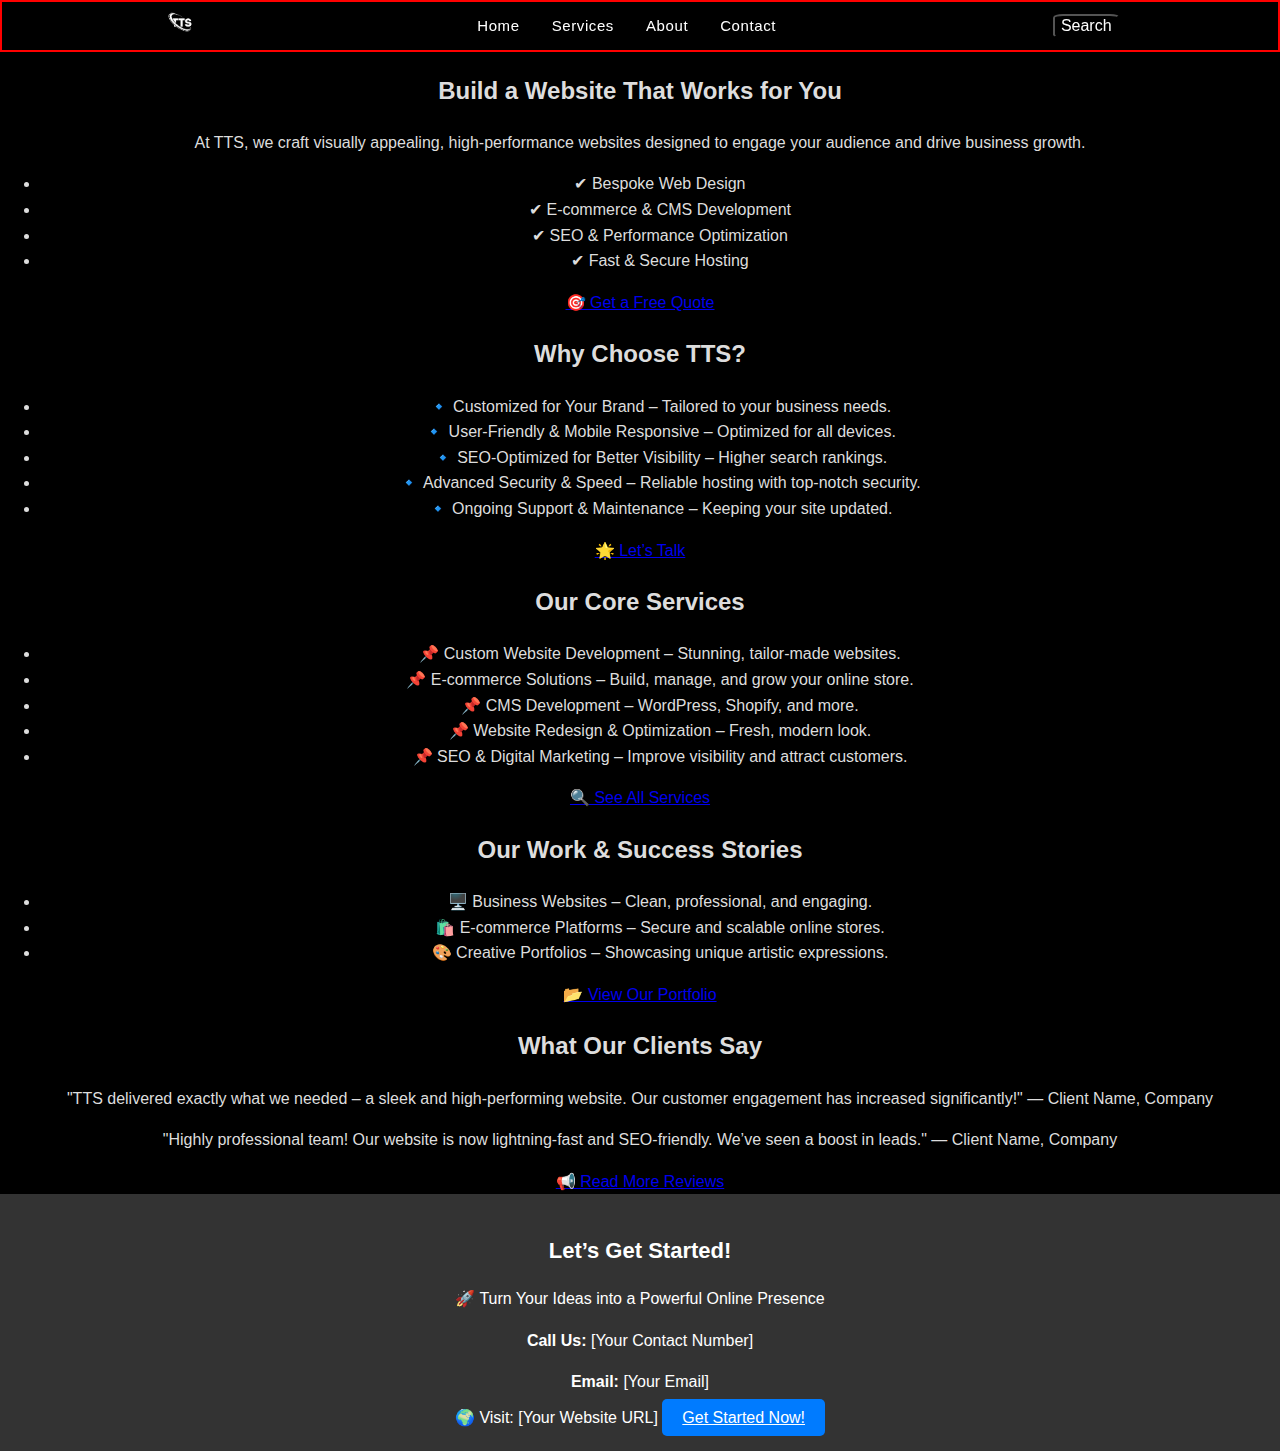
==== index.html @ b592b955 "home Work" ====
<!DOCTYPE html>
<html lang="en">
<head>
    <meta charset="UTF-8">
    <meta name="viewport" content="width=device-width, initial-scale=1.0">
    <meta name="description" content="TTS Website Design Services - Custom, Scalable, and Performance-Driven Web Solutions">
    <!-- For Apple devices -->
    <link rel="apple-touch-icon" sizes="180x180" href="TTS logo.png">

    <!-- For Android devices -->
    <link rel="icon" type="image/png" sizes="192x192" href="TTS logo.png">
    <link rel="icon" type="image/png" sizes="512x512" href="TTS logo.png">

    <!-- For Windows Metro Tiles -->
    <meta name="msapplication-TileImage" content="TTS logo.png">
    <meta name="msapplication-TileColor" content="TTS logo.png">
    <title>TTS Website Design Services</title>
    <link rel="stylesheet" href="styles.css">
</head>

<body>
    <!-- Header Section -->
    <header class="header">
        <nav id="navbar">
            <a href="#index.html">
                <img src="TTS logo.png" alt="TTS logo" height="40" >
            </a>
            <span class="hamburger">&#9776;</span>
            <ul class="nav-links">
                <li><a href="#index.html" src="link of the page">Home</a></li>
                <li><a href="#index.html" src="link of the page">Services</a></li>
                <li><a href="#index.html" src="link of the page">About</a></li>
                <li><a href="#index.html" src="link of the page">Contact</a></li>
            </ul>

            <div class="icons">
                <button class="icon-button">Search</button>
            </div>            
        </nav>
    </header>





    <!-- Hero Section -->
    <section class="hero">
        <h2>Build a Website That Works for You</h2>
        <p>At TTS, we craft visually appealing, high-performance websites designed to engage your audience and drive business growth.</p>
        <ul>
            <li>✔ Bespoke Web Design</li>
            <li>✔ E-commerce & CMS Development</li>
            <li>✔ SEO & Performance Optimization</li>
            <li>✔ Fast & Secure Hosting</li>
        </ul>
        <a href="#quote" class="cta-button">🎯 Get a Free Quote</a>
    </section>

    <!-- Why Choose TTS Section -->
    <section class="why-choose">
        <h2>Why Choose TTS?</h2>
        <ul>
            <li>🔹 Customized for Your Brand – Tailored to your business needs.</li>
            <li>🔹 User-Friendly & Mobile Responsive – Optimized for all devices.</li>
            <li>🔹 SEO-Optimized for Better Visibility – Higher search rankings.</li>
            <li>🔹 Advanced Security & Speed – Reliable hosting with top-notch security.</li>
            <li>🔹 Ongoing Support & Maintenance – Keeping your site updated.</li>
        </ul>
        <a href="#contact" class="cta-button">🌟 Let’s Talk</a>
    </section>

    <!-- Core Services Section -->
    <section class="services">
        <h2>Our Core Services</h2>
        <ul>
            <li>📌 Custom Website Development – Stunning, tailor-made websites.</li>
            <li>📌 E-commerce Solutions – Build, manage, and grow your online store.</li>
            <li>📌 CMS Development – WordPress, Shopify, and more.</li>
            <li>📌 Website Redesign & Optimization – Fresh, modern look.</li>
            <li>📌 SEO & Digital Marketing – Improve visibility and attract customers.</li>
        </ul>
        <a href="#portfolio" class="cta-button">🔍 See All Services</a>
    </section>

    <!-- Portfolio Section -->
    <section class="portfolio" id="portfolio">
        <h2>Our Work & Success Stories</h2>
        <ul>
            <li>🖥️ Business Websites – Clean, professional, and engaging.</li>
            <li>🛍️ E-commerce Platforms – Secure and scalable online stores.</li>
            <li>🎨 Creative Portfolios – Showcasing unique artistic expressions.</li>
        </ul>
        <a href="#portfolio" class="cta-button">📂 View Our Portfolio</a>
    </section>

    <!-- Testimonials Section -->
    <section class="testimonials">
        <h2>What Our Clients Say</h2>
        <blockquote>"TTS delivered exactly what we needed – a sleek and high-performing website. Our customer engagement has increased significantly!" — Client Name, Company</blockquote>
        <blockquote>"Highly professional team! Our website is now lightning-fast and SEO-friendly. We’ve seen a boost in leads." — Client Name, Company</blockquote>
        <a href="#reviews" class="cta-button">📢 Read More Reviews</a>
    </section>

    <!-- Contact Section -->
    <footer id="contact">
        <h2>Let’s Get Started!</h2>

        <div class="inside-footer">
            🚀 Turn Your Ideas into a Powerful Online Presence
            <p><strong>Call Us:</strong> [Your Contact Number]</p>
            <p><strong>Email:</strong> [Your Email]</p>
            🌍 Visit: [Your Website URL]
            <a href="#" class="cta-button">Get Started Now!</a>
        </div>
    </footer>

    <!-- Link JavaScript -->
    <script src="scripts.js"></script>
</body>
</html>
---- styles.css ----
/* Global Styles */
body {
    font-family: Arial, sans-serif;
    margin: 0;
    padding: 0;
    text-align: center;
    background-color: #000;
    color: #ddd;
    line-height: 1.6;
    
}

/* button css for all  */

button{
    border-radius: 15%;
    font-size: medium;
    color: white;
    background-color: black;
    cursor: pointer;
    transition: all 0.3s ease;
}

button:hover{
    background-color: white;
    color: red;
    box-shadow: 2px ;
}

.header{
    width: 100%;
    position: sticky;
    top: 0; left: 0; 
    z-index: 1000;
    background-color: rgba(0, 0, 0, 0.5);
    transition: all 0.3s ease;
}

.header.scrolled {
    background-color: rgba(0, 0, 0, 0.073);
    box-shadow: 0 2px 10px rgba(0, 0, 0, 0.3);
  }

#navbar{
    border: 2px solid red;
    display: flex;
    justify-content: space-around;
    align-items: center;
    padding: 0 20px; 
}
.navbar a img {
    height: 30px; /* Adjusted logo size for smaller screens */
  }

.nav-links{
    list-style: none;
    display: flex;
    gap:2em;
    margin: 0;
    padding: 0;

}

.nav-links li a{
    text-decoration: none;
    color: white;
    text-transform: capitalize;
    font-size: 15px; /* Reduced font size for smaller screens */
    font-weight: 400;
    letter-spacing: 0.6px;
    transition: red 0.3s ease;
}

.nav-links li a:hover {
    color: aqua;
  }


  /* .icons {
    display: flex;
    gap: 10px; 
    align-items: center;
  }
   */

   .hamburger {
    display: none;
    cursor: pointer;
    font-size: 24px;
    color: white;
  }
  
  /* Media Queries for Responsiveness */
  @media (max-width: 768px) {
    .hamburger {
        display: block; /* Show hamburger icon on small screens */
    }
  
    .navbar {
        flex-direction: column;
        align-items: flex-start;
    }
  
    .nav-links {
        flex-direction: column;
        width: 100%;
        margin-top: 10px;
        display: none; /* Initially hide the menu */
    }
  
    .nav-links li {
        text-align: left;
        width: 100%;
    }
  
    .nav-links li a {
        display: block;
        padding: 10px;
        border-bottom: 1px solid rgba(255, 255, 255, 0.1);
    }
  
    /* .icons {
        margin-top: 10px;
    } */
  }
  

 


















/* Contact Section */
footer {
    background-color: #333;
    color: white;
    padding: 20px;
    text-align: center;
}

footer h2 {
    font-size: 22px;
}

footer p {
    margin-bottom: 10px;
}

footer .cta-button {
    background-color: #007bff;
    color: white;
    padding: 10px 20px;
    border-radius: 5px;
    transition: background-color 0.3s ease;
}

footer .cta-button:hover {
    background-color: #0056b3;
}


/* Responsive Design */
@media (max-width: 768px) {
    .header, .hero, .why-choose, .services, .portfolio, .testimonials, footer {
        padding: 10px;
    }
    
    .header h1, .hero h2, .why-choose h2, .services h2, .portfolio h2, .testimonials h2, footer h2 {
        font-size: 18px;
    }
    
    .header ul li, .hero ul li, .why-choose ul li, .services ul li, .portfolio ul li {
        font-size: 14px;
    }
}
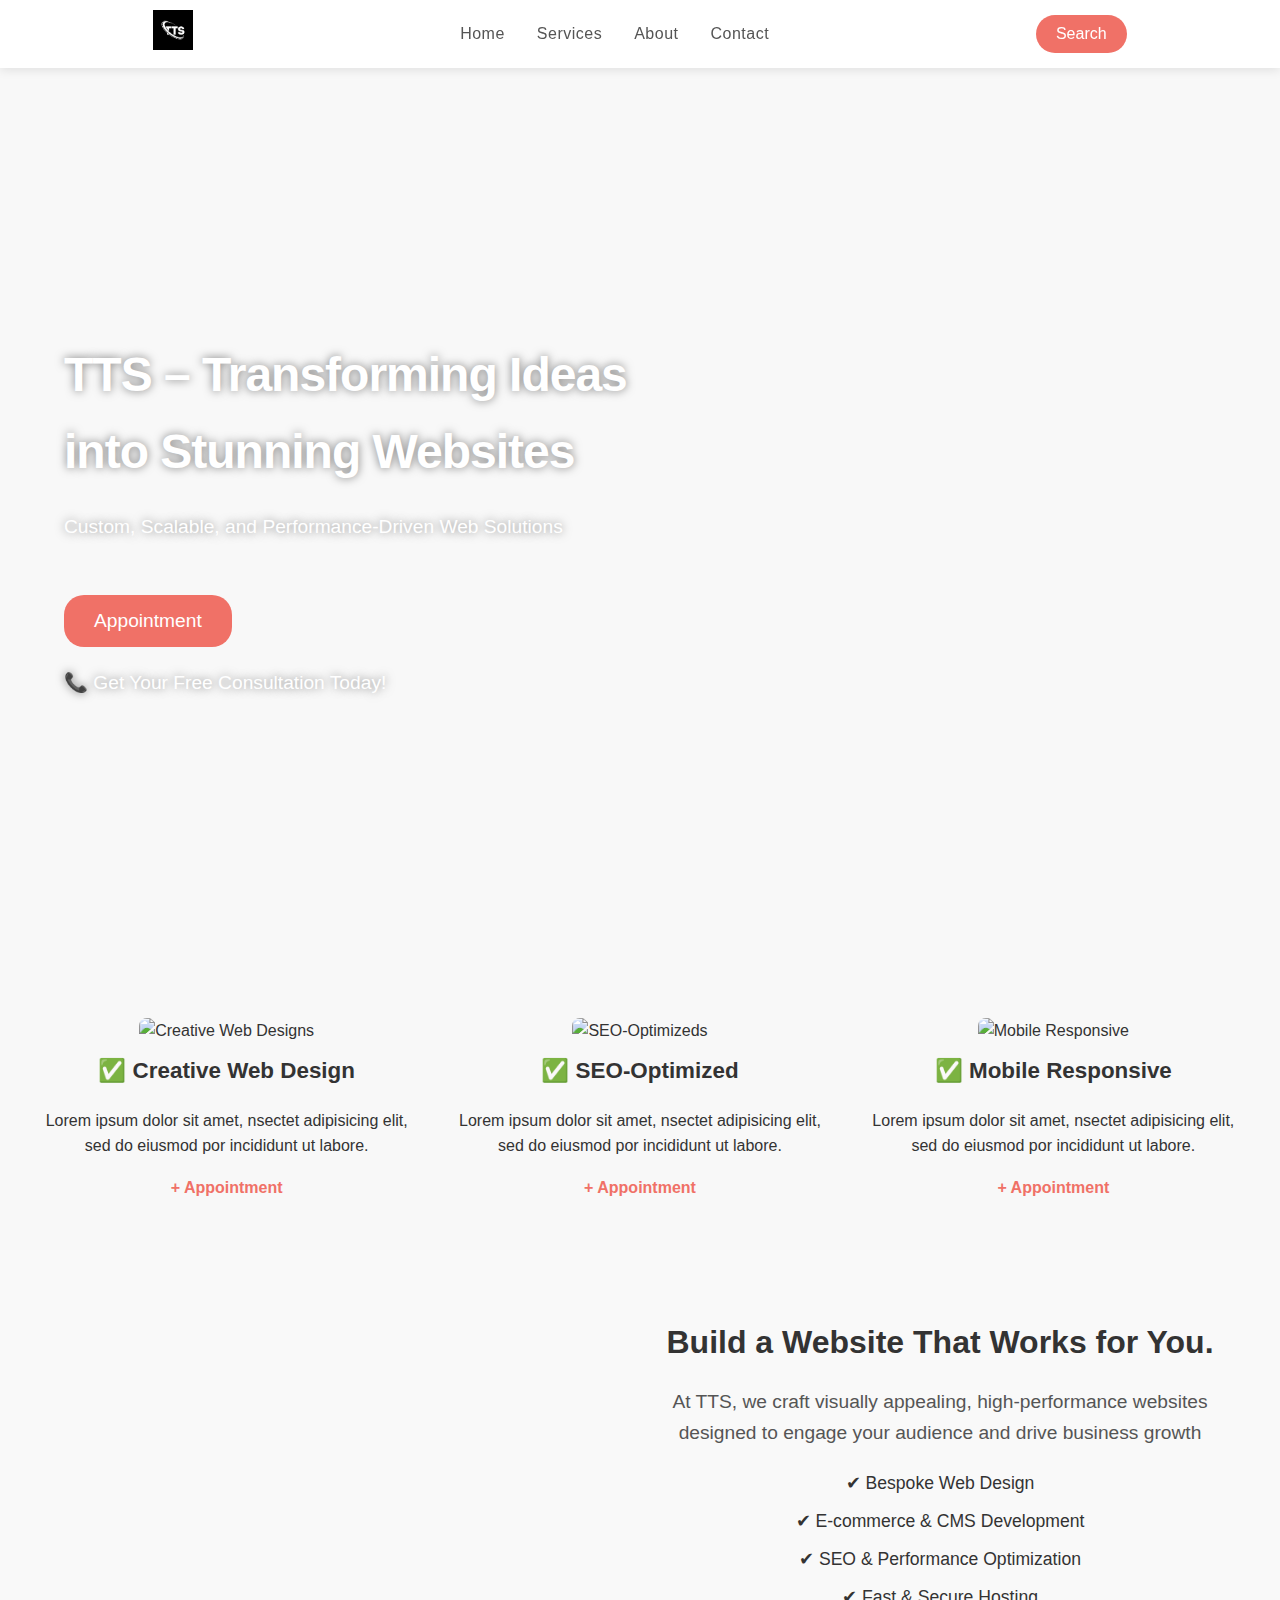
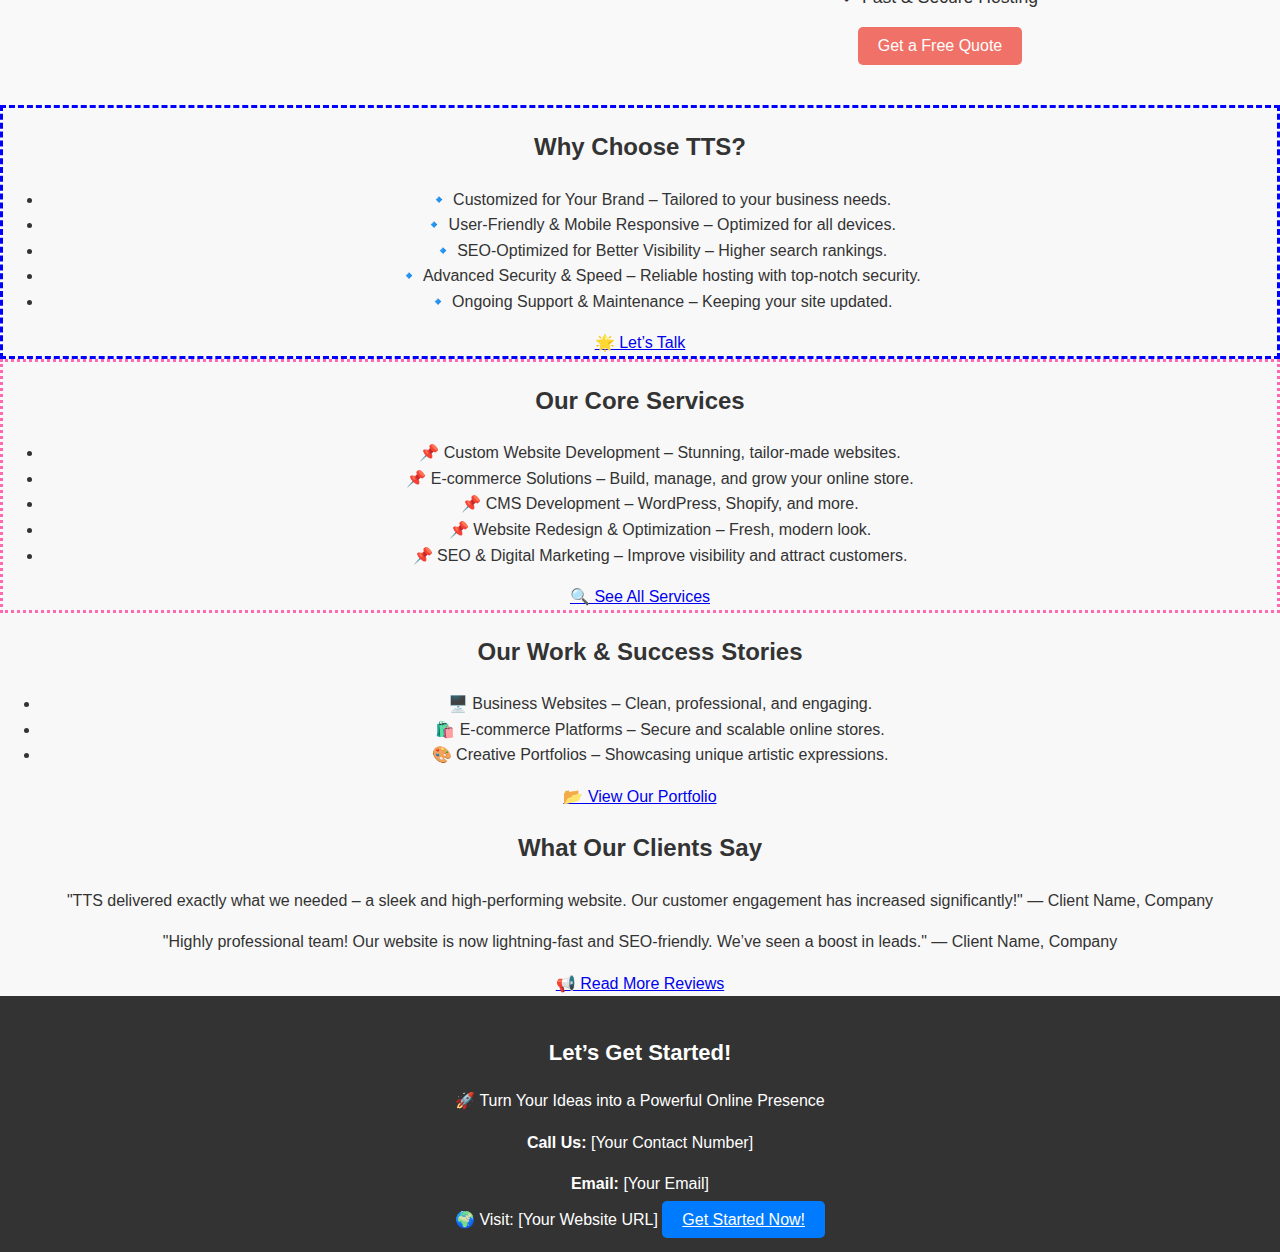
==== commit ab91f11a: "30% done" ====
--- a/index.html
+++ b/index.html
@@ -40,21 +40,72 @@
     </header>
 
 
+    <div id="home">
 
+        <div class="home-class">
+
+            <div class="left-home">
+
+                <h1>TTS – Transforming Ideas into Stunning Websites</h1>
+                
+                <p>Custom, Scalable, and Performance-Driven Web Solutions</p>
+
+                <button type="button">Appointment</button>
+                <br>
+                <p>📞 Get Your Free Consultation Today!</p>
+
+            </div>
+        </div>
+    </div>
 
 
     <!-- Hero Section -->
+
+    <section class="post-home">
+        <div class="post-home-block">
+            <img src="https://media.istockphoto.com/id/1305999733/photo/web-design-desktop.jpg?s=1024x1024&w=is&k=20&c=KTPA-Mnyww2JxGK3E-R0NI3jh8_tSlyELUcUFSdEim4=" alt="Creative Web Designs">
+            <h2>✅ Creative Web Design</h2>
+            <p>Lorem ipsum dolor sit amet, nsectet adipisicing elit, sed do eiusmod por incididunt ut labore.</p>
+            <a href="#">+ Appointment</a>
+        </div>
+
+        <div class="post-home-block">
+            <img src="https://media.istockphoto.com/id/186599724/photo/hand-writing-a-seo-schema.jpg?s=1024x1024&w=is&k=20&c=4j10I2wYL0LVC5TTFB5rCuLDDx1hf4HEOSr1g5BOLkc=" alt="SEO-Optimizeds">
+            <h2>✅ SEO-Optimized</h2>
+            <p>Lorem ipsum dolor sit amet, nsectet adipisicing elit, sed do eiusmod por incididunt ut labore.</p>
+            <a href="#">+ Appointment</a>
+        </div>
+
+        <div class="post-home-block">
+            <img src="https://images.unsplash.com/photo-1691073112675-9685bc6779bf?q=80&w=2070&auto=format&fit=crop&ixlib=rb-4.0.3&ixid=M3wxMjA3fDB8MHxwaG90by1wYWdlfHx8fGVufDB8fHx8fA%3D%3D" alt="Mobile Responsive">
+            <h2>✅ Mobile Responsive</h2>
+            <p>Lorem ipsum dolor sit amet, nsectet adipisicing elit, sed do eiusmod por incididunt ut labore.</p>
+            <a href="#">+ Appointment</a>
+        </div>
+    </section>
+
     <section class="hero">
-        <h2>Build a Website That Works for You</h2>
-        <p>At TTS, we craft visually appealing, high-performance websites designed to engage your audience and drive business growth.</p>
-        <ul>
-            <li>✔ Bespoke Web Design</li>
-            <li>✔ E-commerce & CMS Development</li>
-            <li>✔ SEO & Performance Optimization</li>
-            <li>✔ Fast & Secure Hosting</li>
-        </ul>
-        <a href="#quote" class="cta-button">🎯 Get a Free Quote</a>
+        <div class="hero-image">
+            <!-- Video with autoplay, loop, and muted attributes -->
+            <video autoplay loop muted playsinline>
+                <source src="https://media.istockphoto.com/id/1412244091/video/close-up-hand-sketching-ux-ui-design-mobile-design-on-digital-touch-screen-laptop.mp4?s=mp4-640x640-is&k=20&c=z94ttJzzd6BFfMjq00PoWtRbXHn9rWgvJQmmS9b_KgQ=" type="video/mp4">
+                Your browser does not support the video tag.
+            </video>
+        </div>
+        <div class="hero-text">
+            <h2>Build a Website That Works for You.</h2>
+            <p>At TTS, we craft visually appealing, high-performance websites designed to engage your audience and drive business growth</p>
+            <ul>
+                <li>✔ Bespoke Web Design</li>
+                <li>✔ E-commerce & CMS Development</li>
+                <li>✔ SEO & Performance Optimization</li>
+                <li>✔ Fast & Secure Hosting</li>
+            </ul>
+            <button class="our-hero-us"> Get a Free Quote</button>
+        </div>
     </section>
+
+
 
     <!-- Why Choose TTS Section -->
     <section class="why-choose">
--- a/styles.css
+++ b/styles.css
@@ -1,133 +1,326 @@
 /* Global Styles */
+/* General Styles */
 body {
-    font-family: Arial, sans-serif;
+    font-family: 'Arial', sans-serif; /* Use a more readable font */
     margin: 0;
     padding: 0;
     text-align: center;
-    background-color: #000;
-    color: #ddd;
+    background-color: #f8f8f8; /* Very light gray for a softer background */
+    color: #333; /* Dark gray for good readability */
     line-height: 1.6;
-    
-}
-
-/* button css for all  */
-
-button{
-    border-radius: 15%;
-    font-size: medium;
-    color: white;
-    background-color: black;
+}
+
+/* Button CSS for all */
+button {
+    border-radius: 20px; /* More rounded buttons */
+    font-size: 1em; /* Slightly larger button text */
+    color: #fff; /* White text for contrast */
+    background-color: #f07167; /* Orange-red color from the reference image */
+    border: none; /* Remove default borders */
+    padding: 10px 20px; /* Adjust padding for better appearance */
     cursor: pointer;
-    transition: all 0.3s ease;
-}
-
-button:hover{
-    background-color: white;
-    color: red;
-    box-shadow: 2px ;
-}
-
-.header{
+    transition: background-color 0.3s ease;
+}
+
+button:hover {
+    background-color: #d45d53; /* Darker shade on hover */
+    color: #fff; /* Keep text white on hover */
+    /* border: 1px solid #d45d53;  Remove the border on hover */
+    box-shadow: 0 2px 5px rgba(0, 0, 0, 0.2); /* Subtle shadow on hover */
+}
+
+/* Header Styles */
+.header {
     width: 100%;
     position: sticky;
-    top: 0; left: 0; 
+    top: 0;
+    left: 0;
     z-index: 1000;
-    background-color: rgba(0, 0, 0, 0.5);
+    background-color: rgba(255, 255, 255, 0.9); /* White with slight transparency */
+    box-shadow: 0 2px 10px rgba(0, 0, 0, 0.1); /* Subtle shadow */
     transition: all 0.3s ease;
+    padding: 10px 0; /* Add some vertical padding */
 }
 
 .header.scrolled {
-    background-color: rgba(0, 0, 0, 0.073);
-    box-shadow: 0 2px 10px rgba(0, 0, 0, 0.3);
-  }
-
-#navbar{
-    border: 2px solid red;
+    background-color: rgba(255, 255, 255, 0.95); /* More opaque when scrolled */
+    box-shadow: 0 2px 10px rgba(0, 0, 0, 0.2);
+}
+
+#navbar {
     display: flex;
     justify-content: space-around;
     align-items: center;
-    padding: 0 20px; 
-}
+    padding: 0 20px;
+}
+
 .navbar a img {
-    height: 30px; /* Adjusted logo size for smaller screens */
-  }
-
-.nav-links{
+    height: 40px; /* Adjusted logo size */
+    border-radius: 50%; /* Make logo round */
+}
+
+.nav-links {
     list-style: none;
     display: flex;
-    gap:2em;
+    gap: 2em;
     margin: 0;
     padding: 0;
-
-}
-
-.nav-links li a{
+}
+
+.nav-links li a {
     text-decoration: none;
-    color: white;
+    color: #555; /* Darker color for nav links */
     text-transform: capitalize;
-    font-size: 15px; /* Reduced font size for smaller screens */
-    font-weight: 400;
-    letter-spacing: 0.6px;
-    transition: red 0.3s ease;
+    font-size: 16px; /* Slightly larger font size */
+    font-weight: 500; /* Semi-bold font weight */
+    letter-spacing: 0.5px;
+    transition: color 0.3s ease;
 }
 
 .nav-links li a:hover {
-    color: aqua;
-  }
-
-
-  /* .icons {
-    display: flex;
-    gap: 10px; 
-    align-items: center;
-  }
-   */
-
-   .hamburger {
+    color: #f07167; /* Orange-red on hover */
+}
+
+.hamburger {
     display: none;
     cursor: pointer;
     font-size: 24px;
-    color: white;
-  }
-  
-  /* Media Queries for Responsiveness */
-  @media (max-width: 768px) {
+    color: #333; /* Dark color for hamburger icon */
+}
+
+/* Home Section Styles */
+#home {
+    height: 100vh;
+    background-image: url('https://images.unsplash.com/photo-1516321318423-f06f85e504b3?q=80&w=2070&auto=format&fit=crop&ixlib=rb-4.0.3&ixid=M3wxMjA3fDB8MHxwaG90by1wYWdlfHx8fGVufDB8fHx8fA%3D%3D');
+    background-size: cover; /* Make sure the background image covers the entire area */
+    background-position: center; /* Center the image */
+    background-repeat: no-repeat;
+    display: flex;
+    align-items: center;
+    color: #fff; /* White text on the background */
+    text-shadow: 0 0 10px rgba(0, 0, 0, 0.5); /* Add a text shadow for better readability */
+}
+
+.left-home {
+    margin-left: 4em;
+    max-width: 600px; /* Limit the width of the content */
+    text-align: left; /* Align text to the left */
+}
+
+.left-home h1 {
+    font-size: 3em; /* Larger font size for the heading */
+    font-weight: 700;
+    letter-spacing: -1px;
+    margin-bottom: 20px; /* Add some spacing below the heading */
+}
+
+.left-home p {
+    font-size: 1.2em;
+    line-height: 1.8;
+    margin-bottom: 30px;
+}
+
+.left-home a {
+    color: #f07167; /* Link color */
+    text-decoration: none;
+    font-weight: bold;
+}
+
+.left-home button {
+    padding: 15px 30px; /* Adjusted button padding */
+    font-size: 1.2em;
+    font-weight: 500;
+    margin-top: 20px; /* Add some spacing above the button */
+}
+
+/* Media Queries for Responsiveness */
+@media (max-width: 768px) {
     .hamburger {
         display: block; /* Show hamburger icon on small screens */
     }
-  
-    .navbar {
+
+    #navbar {
         flex-direction: column;
         align-items: flex-start;
     }
-  
+
     .nav-links {
         flex-direction: column;
         width: 100%;
         margin-top: 10px;
         display: none; /* Initially hide the menu */
     }
-  
+
     .nav-links li {
         text-align: left;
         width: 100%;
     }
-  
+
     .nav-links li a {
         display: block;
         padding: 10px;
-        border-bottom: 1px solid rgba(255, 255, 255, 0.1);
-    }
-  
-    /* .icons {
-        margin-top: 10px;
-    } */
-  }
-  
-
- 
-
-
+        border-bottom: 1px solid rgba(0, 0, 0, 0.1); /* Darker border for smaller screens */
+    }
+    .left-home {
+        margin-left: 2em;
+        text-align: center;
+    }
+
+    .left-home h1 {
+        font-size: 2.5em;
+    }
+
+    .left-home p {
+        font-size: 1em;
+    }
+}
+
+
+
+#hero{
+
+
+}
+
+
+
+.hero {
+    text-align: center;
+    padding: 50px 20px;
+  }
+  
+  .hero img {
+    width: 80%; 
+    max-width: 600px;
+    border-radius: 8px;
+  }
+  
+  .hero h1 {
+    font-size: 2.5em;
+    margin-bottom: 10px;
+  }
+  
+  /* Services Section */
+  .post-home {
+    display: flex;
+    justify-content: space-around;
+    padding: 30px 20px;
+    text-align: center;
+  }
+  
+  .post-home-block {
+    width: 30%; /* Adjust as needed */
+    padding: 20px;
+    border-radius: 8px;
+  }
+  
+  .post-home-block img {
+    width: 80%; 
+    max-width: 600px;
+    border-radius: 8px;
+  }
+  
+  .post-home-block h2 {
+    font-size: 1.4em;
+    margin-top: 10px;
+  }
+  
+  .post-home-block a {
+    color: #f07167;
+    text-decoration: none;
+    font-weight: bold;
+  }
+  
+
+  /* hero Section */
+  .hero {
+    display: flex;
+    align-items: center;
+    justify-content: space-between;
+    padding: 20px;
+    background-color: #f9f9f9;
+}
+
+.hero-image {
+    flex: 1;
+    max-width: 50%;
+}
+
+.hero-image video {
+    width: 100%;
+    height: auto;
+    border-radius: 10px;
+}
+
+.hero-text {
+    flex: 1;
+    padding: 20px;
+    max-width: 50%;
+}
+
+.hero-text h2 {
+    font-size: 2em;
+    margin-bottom: 10px;
+}
+
+.hero-text p {
+    font-size: 1.2em;
+    color: #555;
+    margin-bottom: 20px;
+}
+
+.hero-text ul {
+    list-style: none;
+    padding: 0;
+}
+
+.hero-text ul li {
+    margin-bottom: 10px;
+    font-size: 1.1em;
+}
+
+.our-hero-us {
+    background-color: #f07167;
+    color: white;
+    border: none;
+    padding: 10px 20px;
+    border-radius: 5px;
+    cursor: pointer;
+    font-size: 1em;
+}
+
+.our-hero-us:hover {
+    background-color: #f07167;
+}
+
+/* Responsive Design */
+@media (max-width: 768px) {
+    .hero {
+        flex-direction: column;
+    }
+
+    .hero-image, .hero-text {
+        max-width: 100%;
+    }
+}
+
+
+
+
+
+
+
+
+.why-choose{
+    border: 3px dashed blue;
+    
+}
+
+
+.services{
+    border: 3px dotted hotpink;
+    
+}
 
 
 
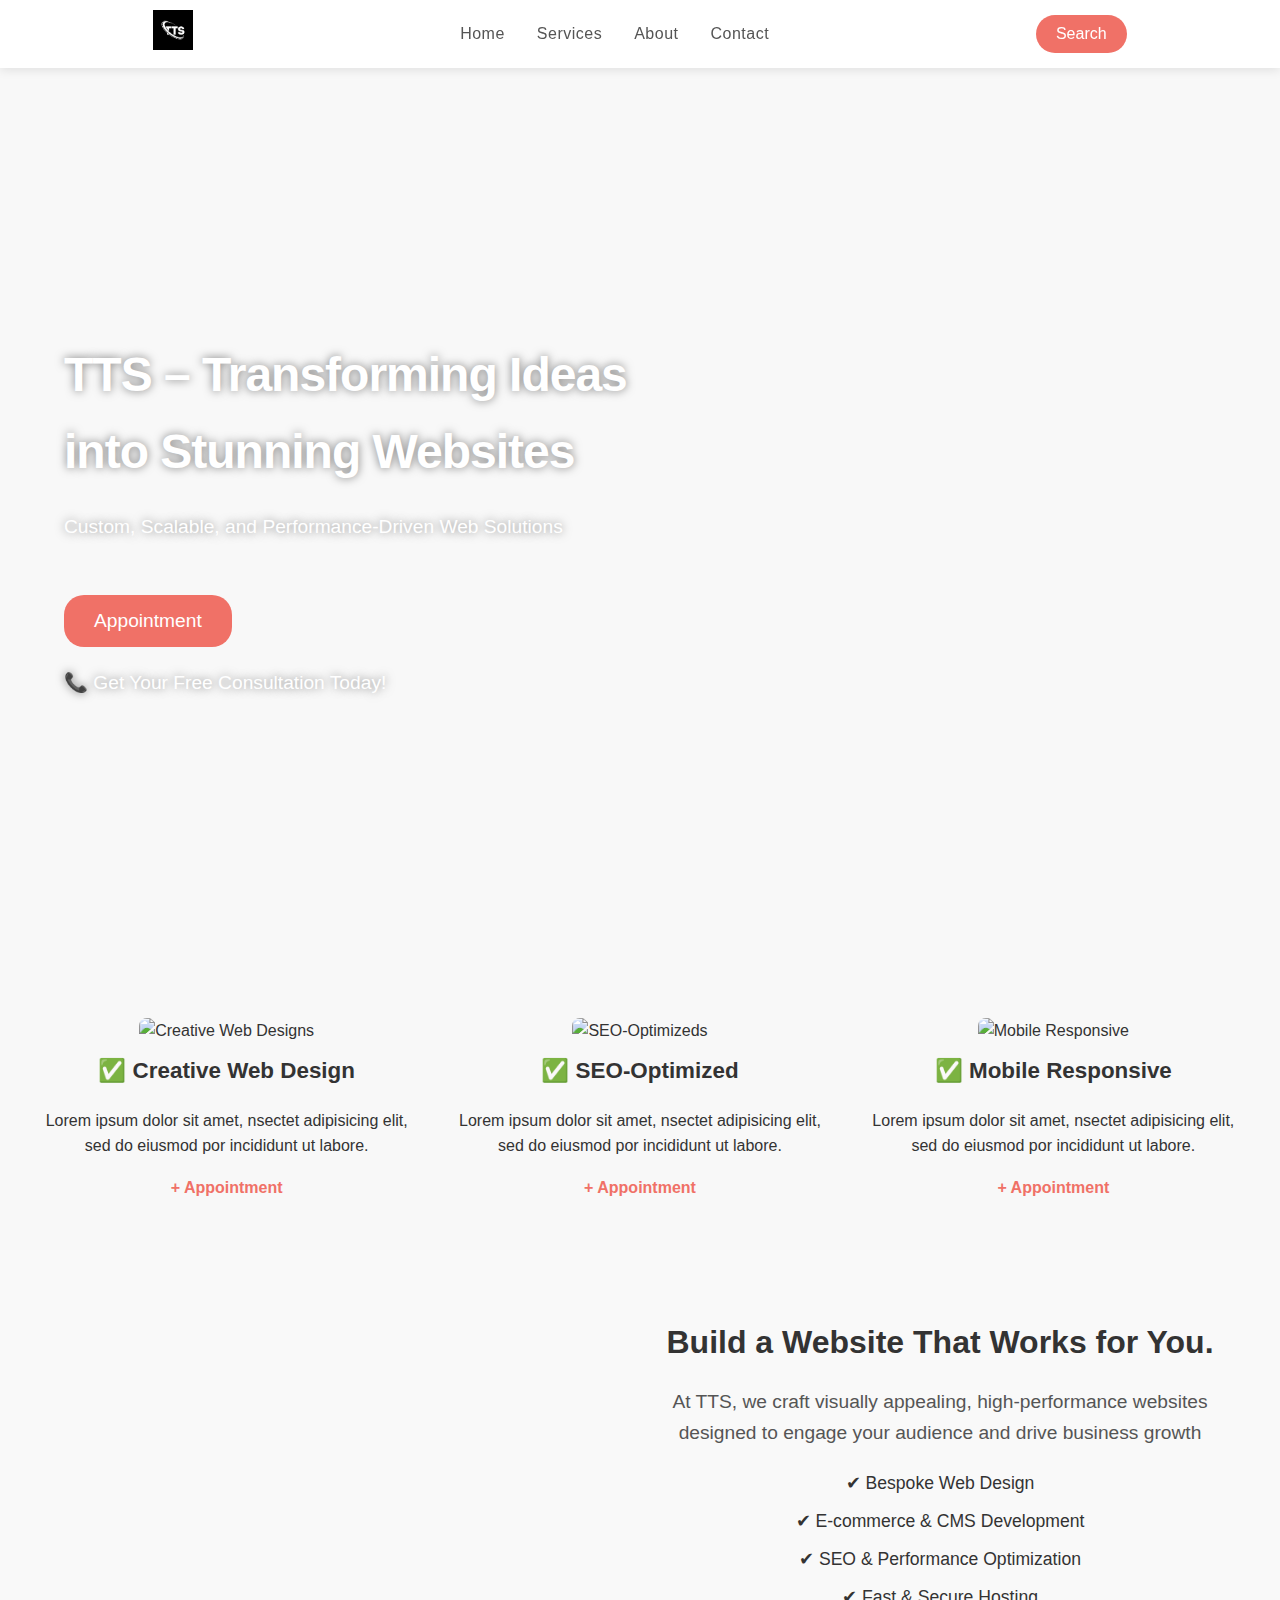
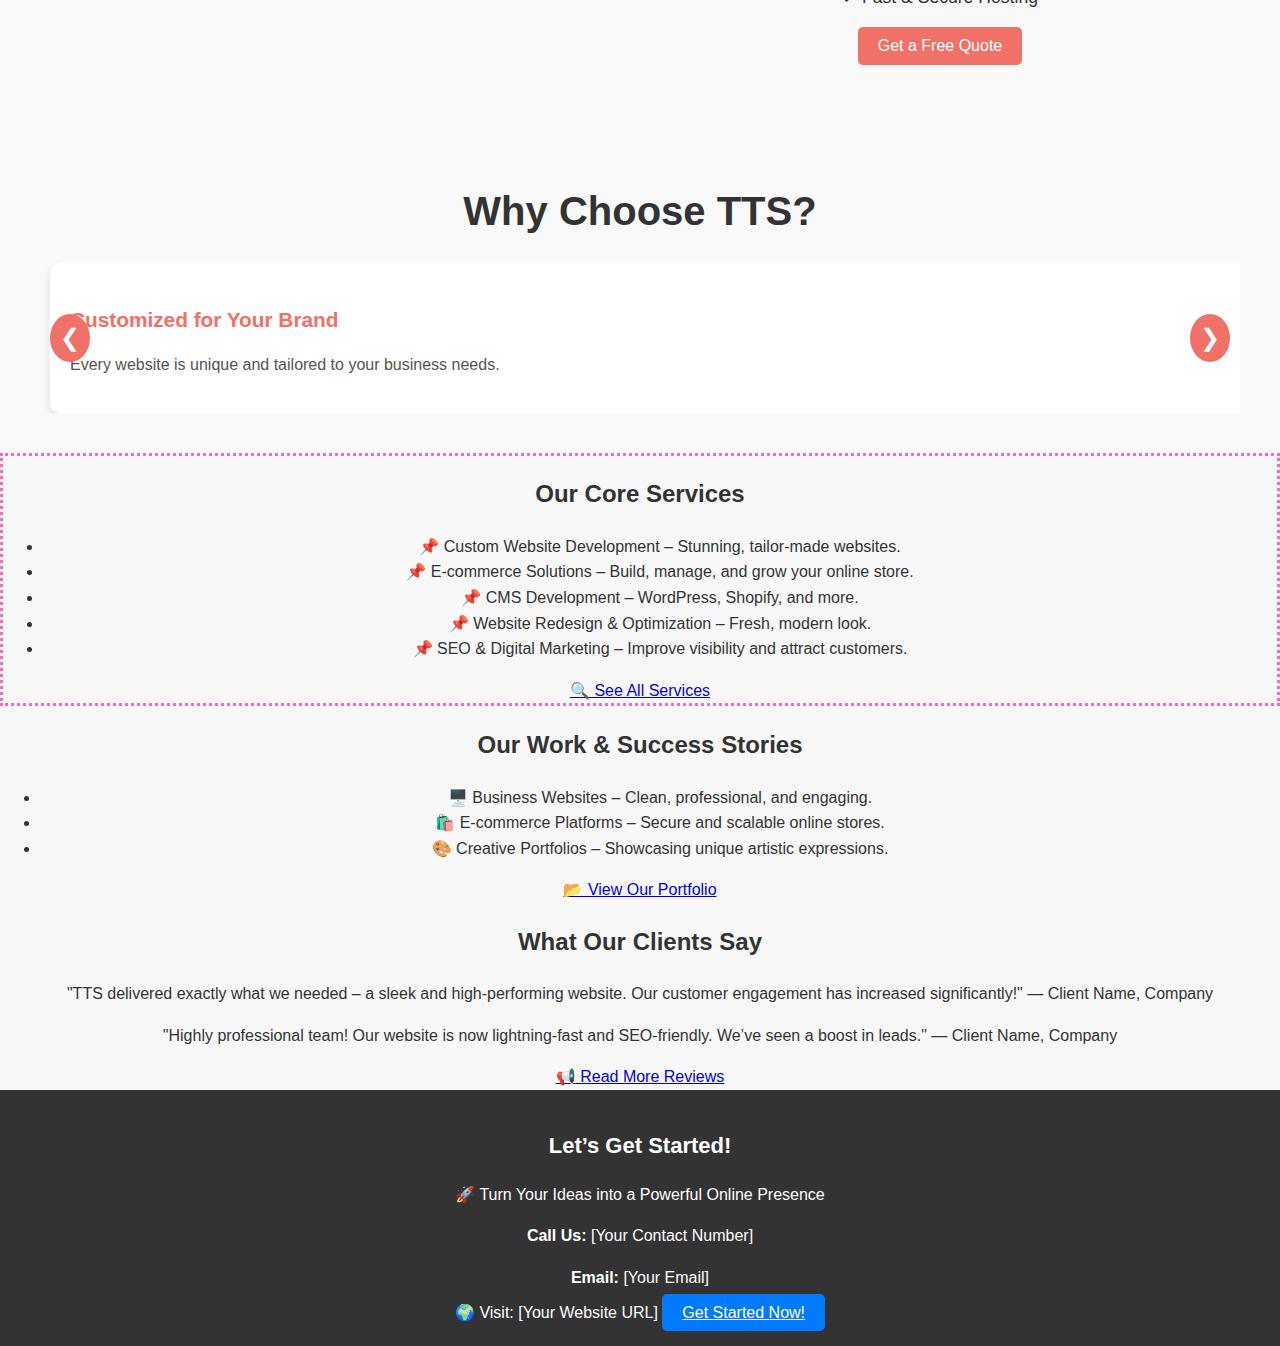
==== commit f1f21512: "one section more done" ====
--- a/index.html
+++ b/index.html
@@ -84,6 +84,8 @@
         </div>
     </section>
 
+
+
     <section class="hero">
         <div class="hero-image">
             <!-- Video with autoplay, loop, and muted attributes -->
@@ -108,17 +110,44 @@
 
 
     <!-- Why Choose TTS Section -->
-    <section class="why-choose">
+    <section class="why-choose-tts">
         <h2>Why Choose TTS?</h2>
-        <ul>
-            <li>🔹 Customized for Your Brand – Tailored to your business needs.</li>
-            <li>🔹 User-Friendly & Mobile Responsive – Optimized for all devices.</li>
-            <li>🔹 SEO-Optimized for Better Visibility – Higher search rankings.</li>
-            <li>🔹 Advanced Security & Speed – Reliable hosting with top-notch security.</li>
-            <li>🔹 Ongoing Support & Maintenance – Keeping your site updated.</li>
-        </ul>
-        <a href="#contact" class="cta-button">🌟 Let’s Talk</a>
-    </section>
+        <div class="carousel-container">
+            <button class="carousel-button prev" aria-label="Previous">&#10094;</button>
+            <div class="features-container">
+                <div class="feature">
+                    <span class="icon"></span>
+                    <h3>Customized for Your Brand</h3>
+                    <p>Every website is unique and tailored to your business needs.</p>
+                </div>
+                <div class="feature">
+                    <span class="icon"></span>
+                    <h3>User-Friendly & Mobile Responsive</h3>
+                    <p>Optimized for seamless browsing on all devices.</p>
+                </div>
+                <div class="feature">
+                    <span class="icon"></span>
+                    <h3>SEO-Optimized for Better Visibility</h3>
+                    <p>Higher search rankings and organic traffic.</p>
+                </div>
+                <div class="feature">
+                    <span class="icon"></span>
+                    <h3>Advanced Security & Speed</h3>
+                    <p>Reliable hosting with top-notch security.</p>
+                </div>
+                <div class="feature">
+                    <span class="icon"></span>
+                    <h3>Ongoing Support & Maintenance</h3>
+                    <p>Keeping your website updated and running smoothly.</p>
+                </div>
+            </div>
+            <button class="carousel-button next" aria-label="Next">&#10095;</button>
+        </div>
+    </section>
+
+
+
+
 
     <!-- Core Services Section -->
     <section class="services">
--- a/styles.css
+++ b/styles.css
@@ -310,11 +310,93 @@
 
 
 
-
-.why-choose{
-    border: 3px dashed blue;
-    
-}
+.why-choose-tts {
+    padding: 40px 20px;
+    background-color: #f9f9f9;
+    text-align: center;
+}
+
+.why-choose-tts h2 {
+    font-size: 2.5em;
+    margin-bottom: 20px;
+    color: #333;
+}
+
+.carousel-container {
+    position: relative;
+    max-width: 1200px;
+    margin: 0 auto;
+    overflow: hidden;
+}
+
+.features-container {
+    display: flex;
+    transition: transform 0.5s ease-in-out;
+}
+
+.feature {
+    flex: 0 0 100%;
+    background: white;
+    border-radius: 10px;
+    padding: 20px;
+    box-shadow: 0 4px 8px rgba(0, 0, 0, 0.1);
+    text-align: left;
+    margin: 0 10px;
+}
+
+.feature .icon {
+    font-size: 1.5em;
+    margin-bottom: 10px;
+    display: block;
+    color: #f07167; /* Matching the provided color */
+}
+
+.feature h3 {
+    font-size: 1.3em;
+    margin-bottom: 10px;
+    color: #f07167; /* Matching the provided color */
+}
+
+.feature p {
+    font-size: 1em;
+    color: #555;
+    line-height: 1.5;
+}
+
+.carousel-button {
+    position: absolute;
+    top: 50%;
+    transform: translateY(-50%);
+    background-color: #f07167;
+    color: white;
+    border: none;
+    padding: 10px;
+    cursor: pointer;
+    border-radius: 50%;
+    font-size: 1.5em;
+    z-index: 1;
+}
+
+.carousel-button.prev {
+    left: 10px;
+}
+
+.carousel-button.next {
+    right: 10px;
+}
+
+.carousel-button:hover {
+    background-color: #d65a50; /* Darker shade for hover */
+}
+
+/* Responsive Design */
+@media (max-width: 768px) {
+    .feature {
+        margin: 0 5px;
+    }
+}
+
+
 
 
 .services{
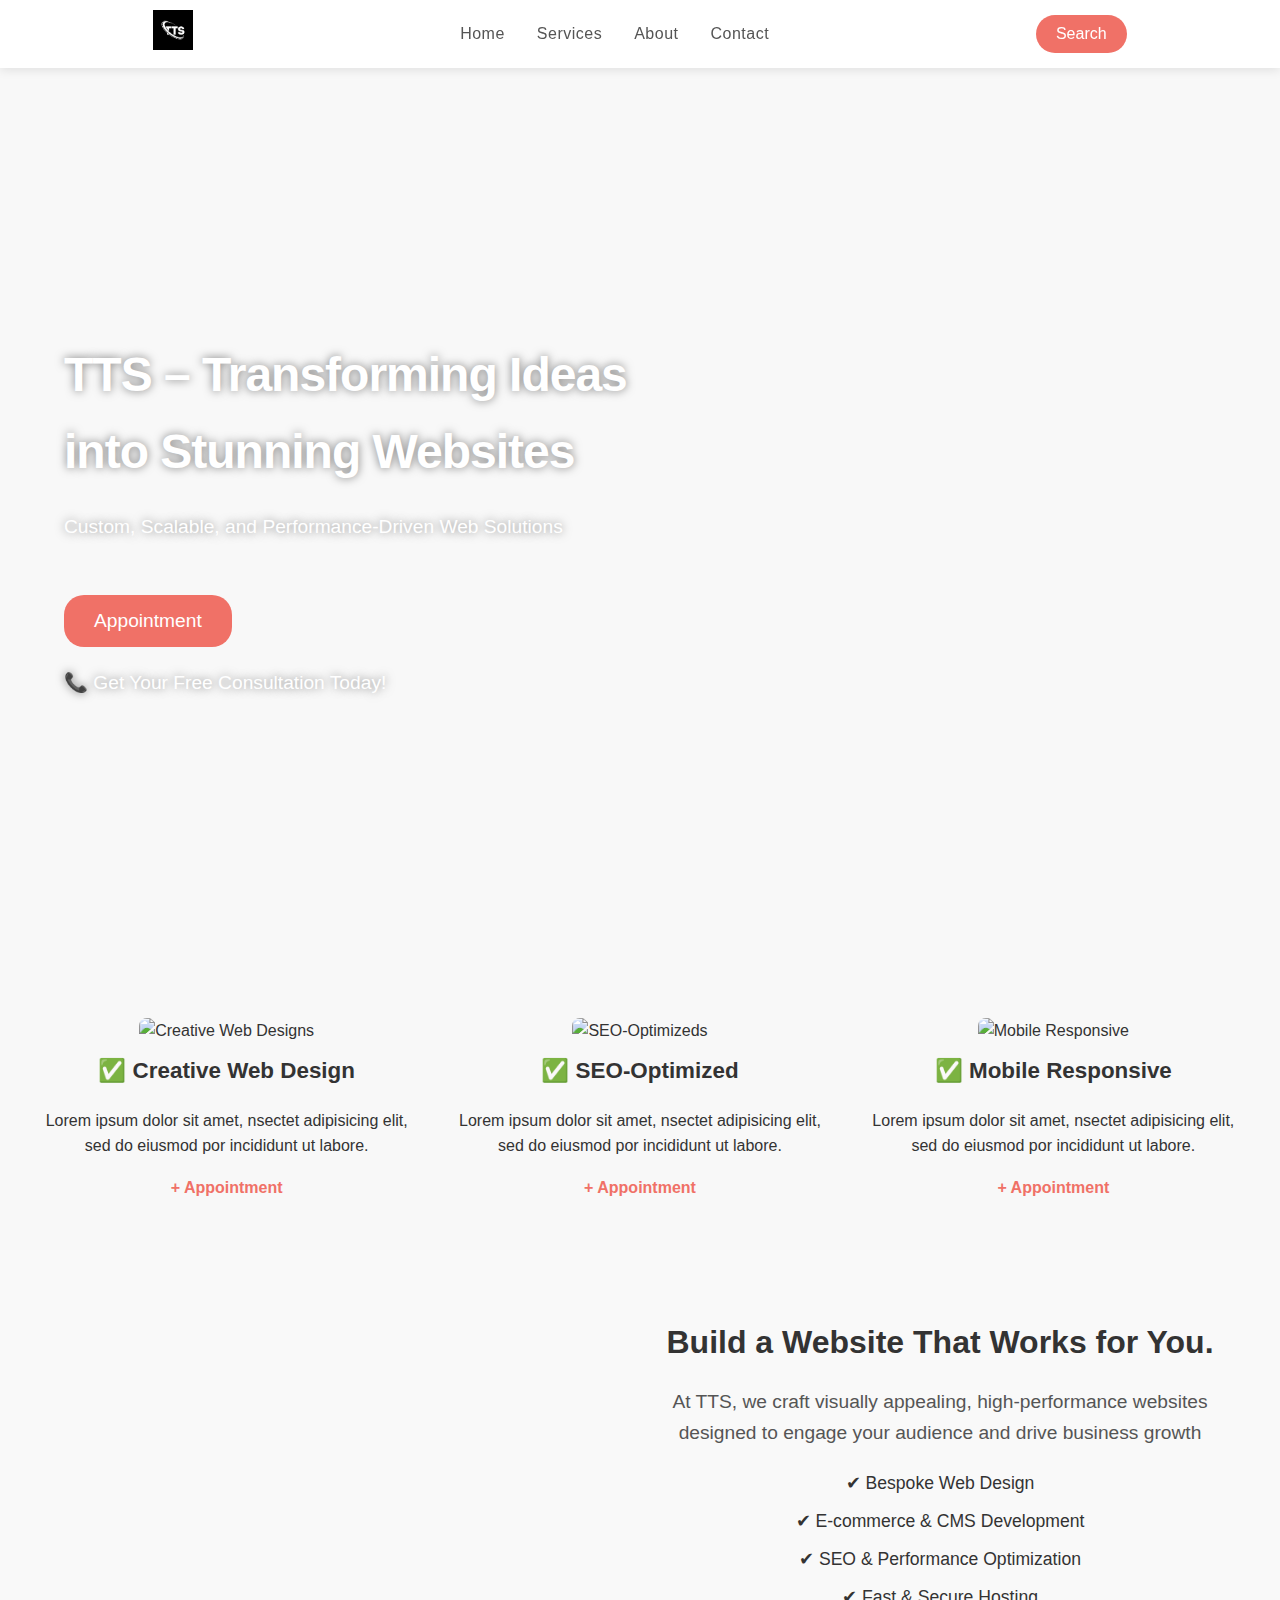
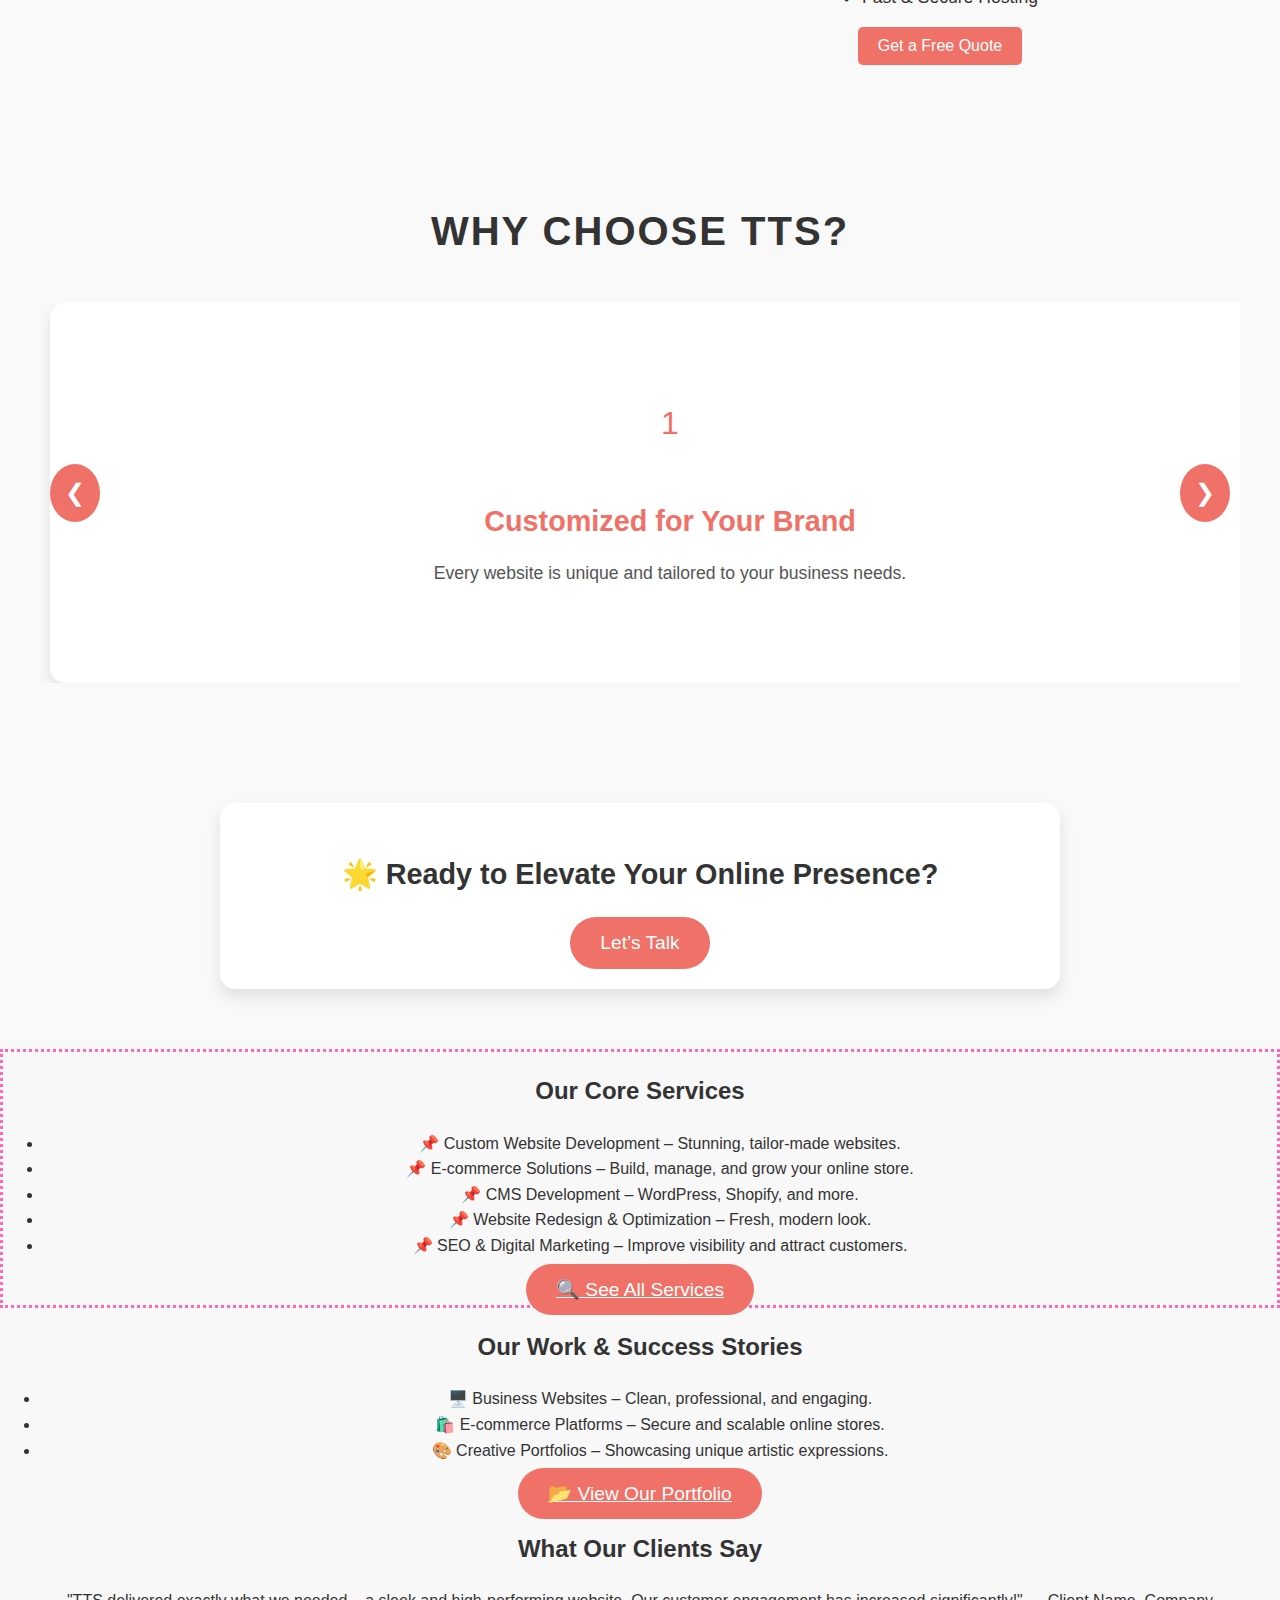
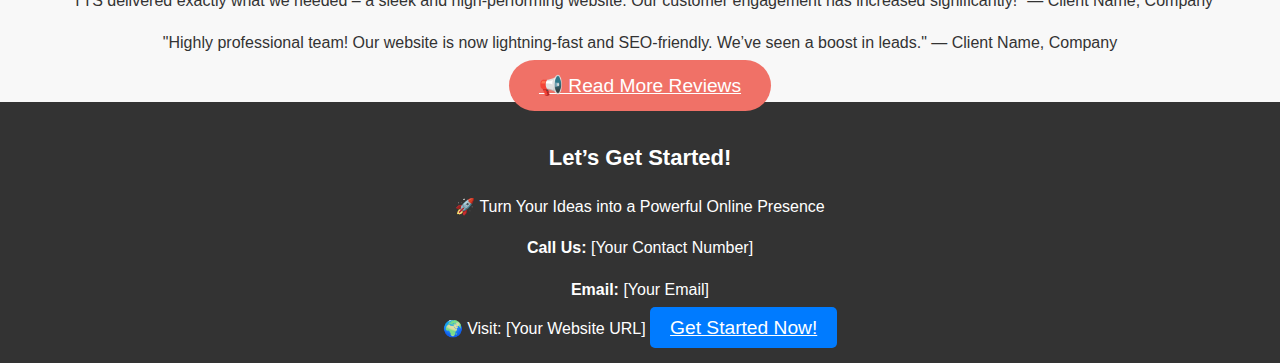
==== commit 17e747cd: "50% done" ====
--- a/index.html
+++ b/index.html
@@ -116,27 +116,27 @@
             <button class="carousel-button prev" aria-label="Previous">&#10094;</button>
             <div class="features-container">
                 <div class="feature">
-                    <span class="icon"></span>
+                    <span class="icon">1</span>
                     <h3>Customized for Your Brand</h3>
                     <p>Every website is unique and tailored to your business needs.</p>
                 </div>
                 <div class="feature">
-                    <span class="icon"></span>
+                    <span class="icon">2</span>
                     <h3>User-Friendly & Mobile Responsive</h3>
                     <p>Optimized for seamless browsing on all devices.</p>
                 </div>
                 <div class="feature">
-                    <span class="icon"></span>
+                    <span class="icon">3</span>
                     <h3>SEO-Optimized for Better Visibility</h3>
                     <p>Higher search rankings and organic traffic.</p>
                 </div>
                 <div class="feature">
-                    <span class="icon"></span>
+                    <span class="icon">4</span>
                     <h3>Advanced Security & Speed</h3>
                     <p>Reliable hosting with top-notch security.</p>
                 </div>
                 <div class="feature">
-                    <span class="icon"></span>
+                    <span class="icon">5</span>
                     <h3>Ongoing Support & Maintenance</h3>
                     <p>Keeping your website updated and running smoothly.</p>
                 </div>
@@ -146,6 +146,14 @@
     </section>
 
 
+<!-- just a button -->
+
+    <section class="cta-section">
+        <div class="cta-container">
+            <p>🌟 Ready to Elevate Your Online Presence?</p>
+            <button class="cta-button">Let’s Talk</button>
+        </div>
+    </section>
 
 
 
--- a/styles.css
+++ b/styles.css
@@ -308,18 +308,19 @@
 
 
 
-
-
 .why-choose-tts {
-    padding: 40px 20px;
+    padding: 60px 20px;
     background-color: #f9f9f9;
     text-align: center;
 }
 
 .why-choose-tts h2 {
     font-size: 2.5em;
-    margin-bottom: 20px;
+    margin-bottom: 40px;
     color: #333;
+    font-weight: 700;
+    text-transform: uppercase;
+    letter-spacing: 2px;
 }
 
 .carousel-container {
@@ -337,30 +338,38 @@
 .feature {
     flex: 0 0 100%;
     background: white;
-    border-radius: 10px;
-    padding: 20px;
-    box-shadow: 0 4px 8px rgba(0, 0, 0, 0.1);
-    text-align: left;
+    border-radius: 15px;
+    padding: 40px 20px;
+    box-shadow: 0 8px 16px rgba(0, 0, 0, 0.1);
+    text-align: center;
     margin: 0 10px;
+    height: 300px; /* Adjusted height */
+    display: flex;
+    flex-direction: column;
+    justify-content: center;
+    align-items: center;
 }
 
 .feature .icon {
-    font-size: 1.5em;
-    margin-bottom: 10px;
+    font-size: 2em;
+    margin-bottom: 20px;
     display: block;
     color: #f07167; /* Matching the provided color */
 }
 
 .feature h3 {
-    font-size: 1.3em;
-    margin-bottom: 10px;
+    font-size: 1.8em;
+    margin-bottom: 15px;
     color: #f07167; /* Matching the provided color */
+    font-weight: 600;
 }
 
 .feature p {
-    font-size: 1em;
+    font-size: 1.1em;
     color: #555;
-    line-height: 1.5;
+    line-height: 1.6;
+    max-width: 80%;
+    margin: 0 auto;
 }
 
 .carousel-button {
@@ -370,11 +379,12 @@
     background-color: #f07167;
     color: white;
     border: none;
-    padding: 10px;
+    padding: 15px;
     cursor: pointer;
     border-radius: 50%;
     font-size: 1.5em;
     z-index: 1;
+    transition: background-color 0.3s ease;
 }
 
 .carousel-button.prev {
@@ -392,9 +402,78 @@
 /* Responsive Design */
 @media (max-width: 768px) {
     .feature {
+        height: 280px; /* Adjusted height for mobile */
         margin: 0 5px;
-    }
-}
+        padding: 30px 15px;
+    }
+
+    .feature h3 {
+        font-size: 1.5em;
+    }
+
+    .feature p {
+        font-size: 1em;
+    }
+
+    .carousel-button {
+        padding: 10px;
+        font-size: 1.2em;
+    }
+}
+
+
+
+.cta-section {
+    padding: 60px 20px;
+    background-color: #f9f9f9;
+    text-align: center;
+}
+
+.cta-container {
+    max-width: 800px;
+    margin: 0 auto;
+    padding: 20px;
+    background: white;
+    border-radius: 15px;
+    box-shadow: 0 8px 16px rgba(0, 0, 0, 0.1);
+}
+
+.cta-container p {
+    font-size: 1.8em;
+    color: #333;
+    margin-bottom: 20px;
+    font-weight: 600;
+}
+
+.cta-button {
+    background-color: #f07167;
+    color: white;
+    border: none;
+    padding: 15px 30px;
+    font-size: 1.2em;
+    border-radius: 50px;
+    cursor: pointer;
+    transition: background-color 0.3s ease, transform 0.3s ease;
+}
+
+.cta-button:hover {
+    background-color: #d65a50; /* Darker shade for hover */
+    transform: scale(1.05); /* Slightly enlarge on hover */
+}
+
+/* Responsive Design */
+@media (max-width: 768px) {
+    .cta-container p {
+        font-size: 1.5em;
+    }
+
+    .cta-button {
+        padding: 12px 25px;
+        font-size: 1em;
+    }
+}
+
+
 
 
 
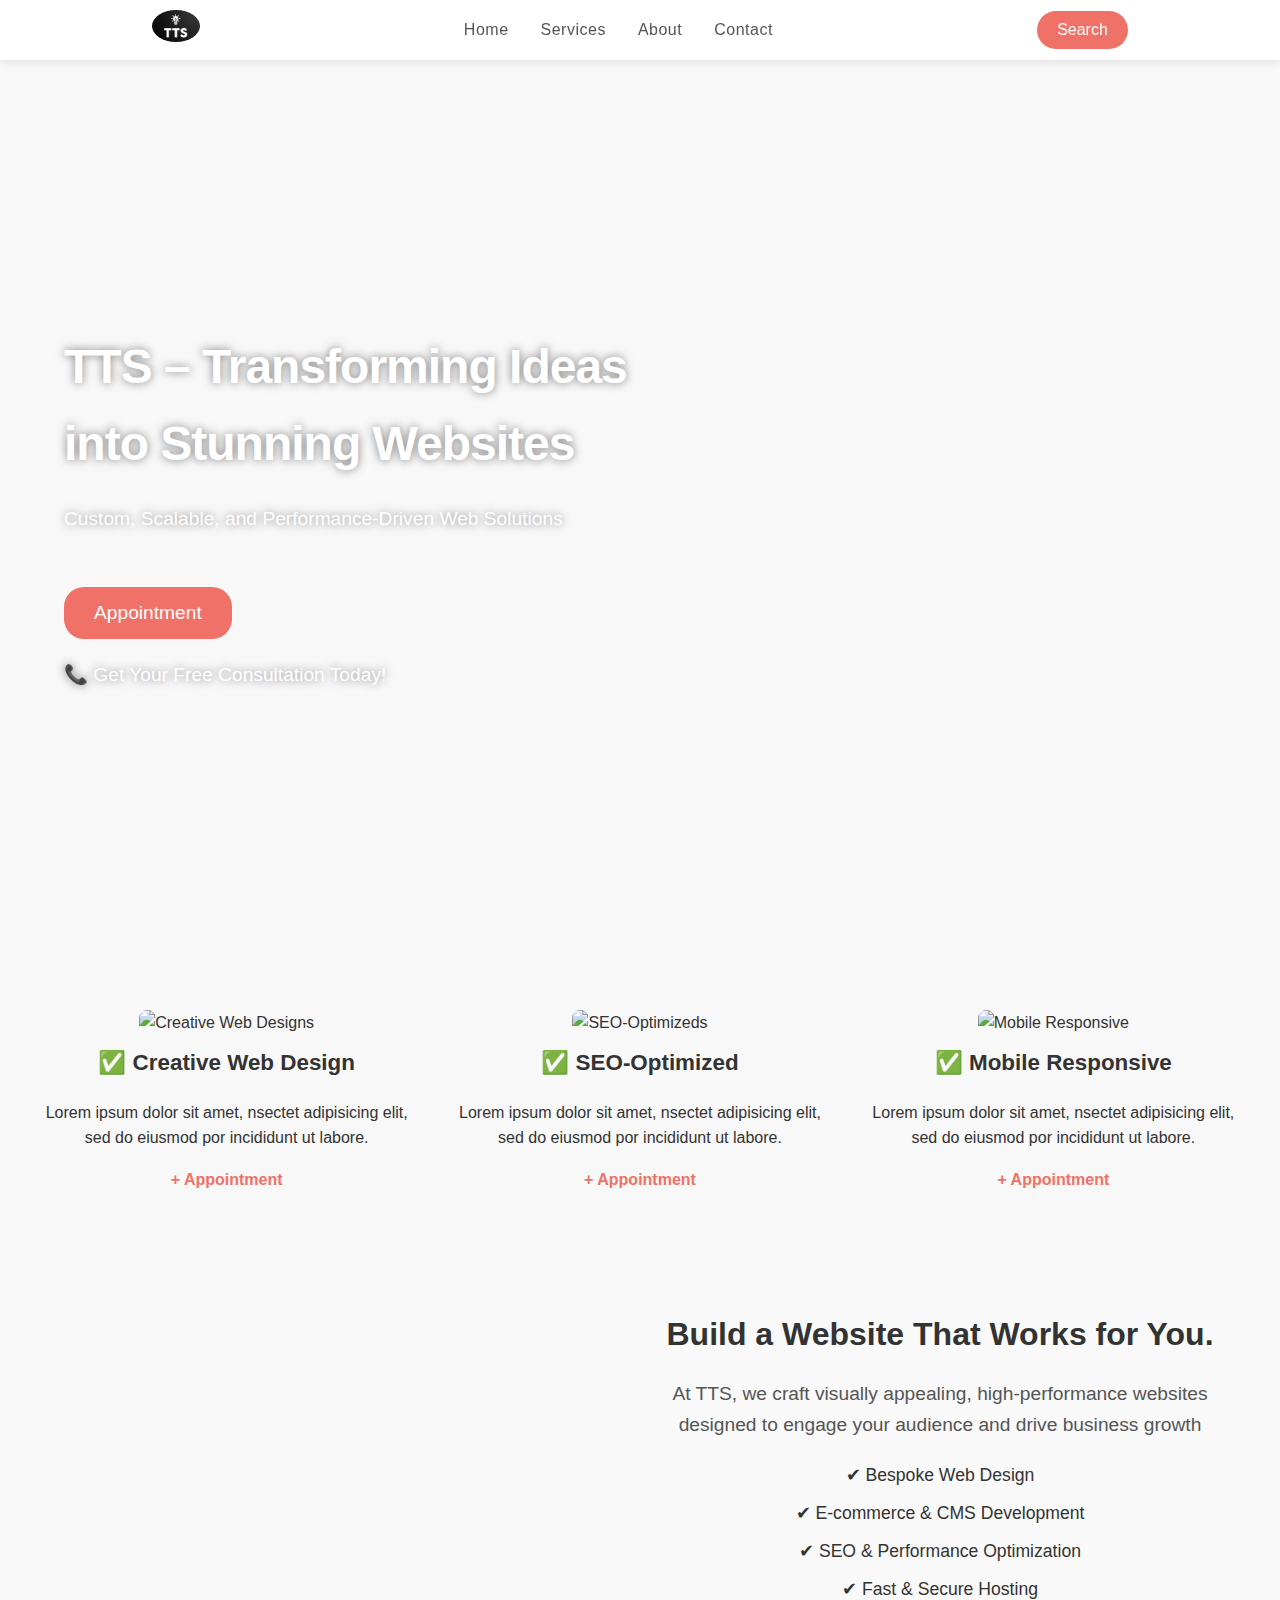
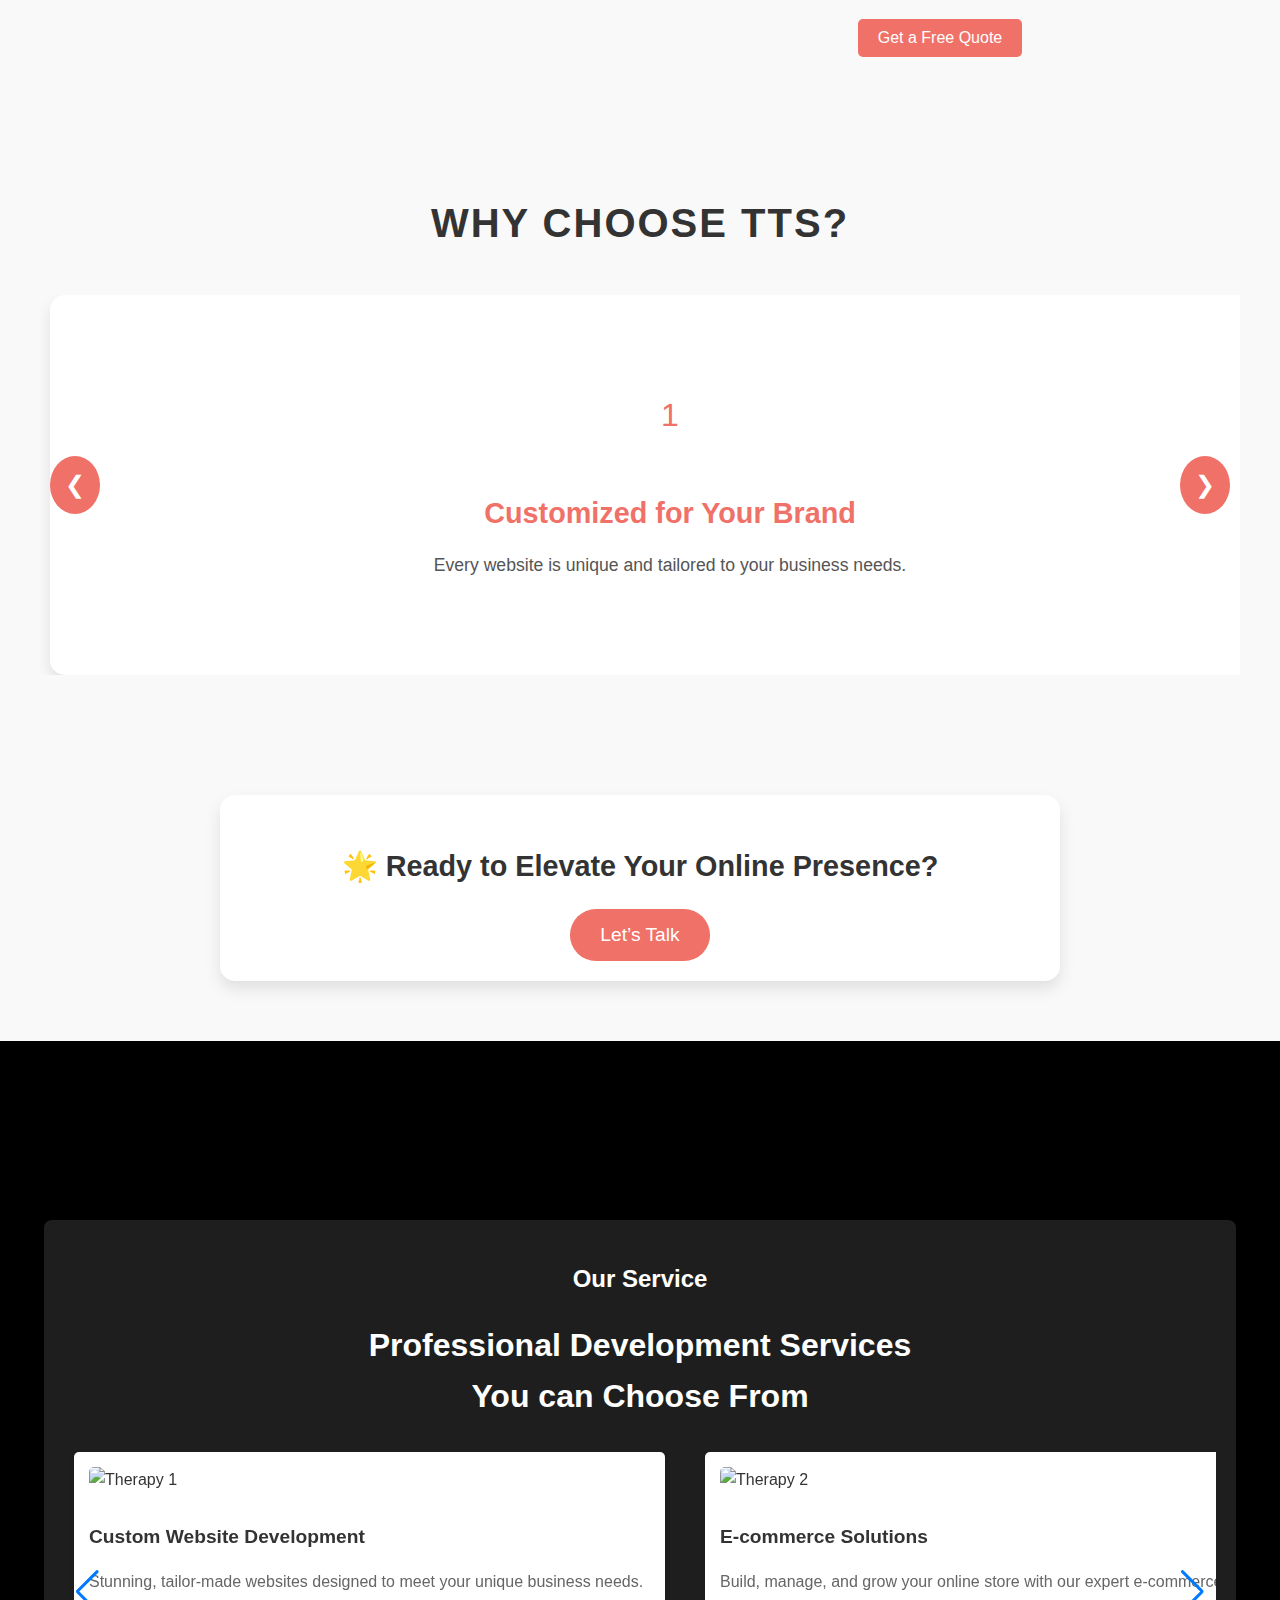
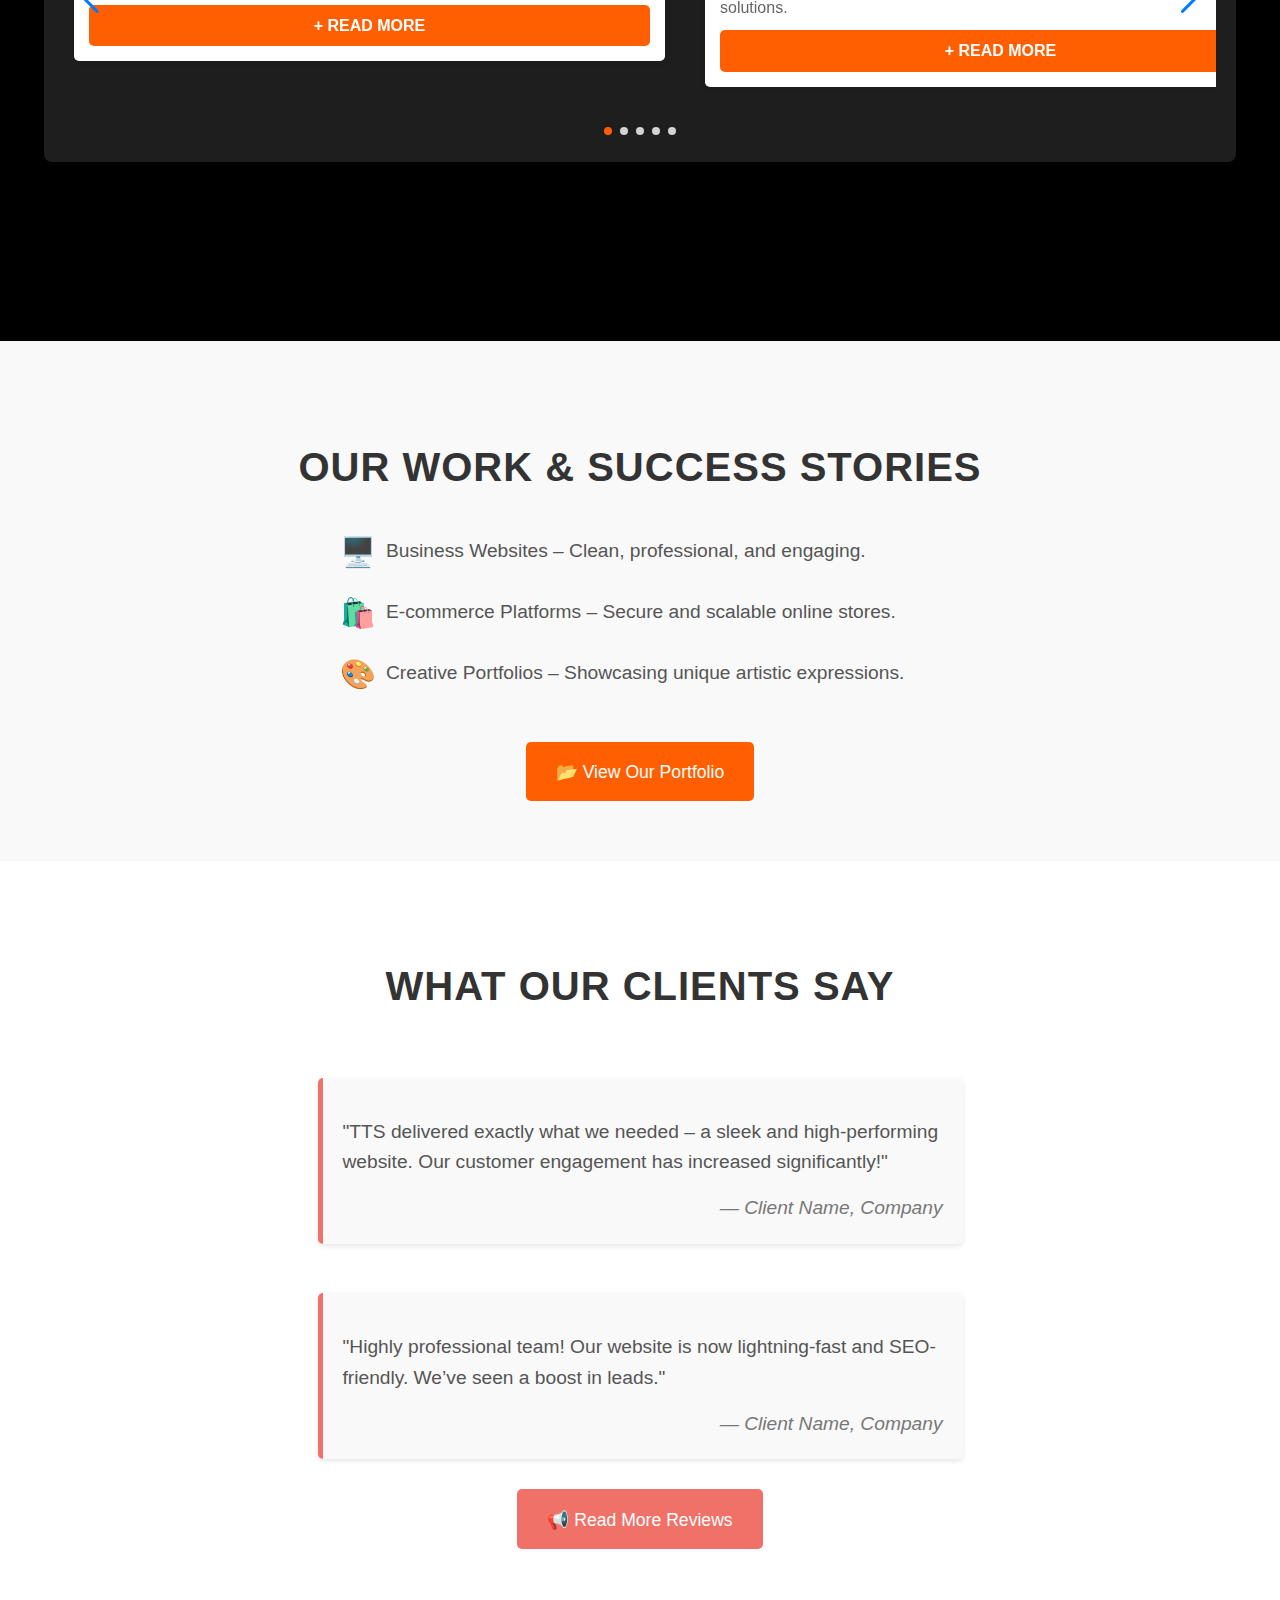
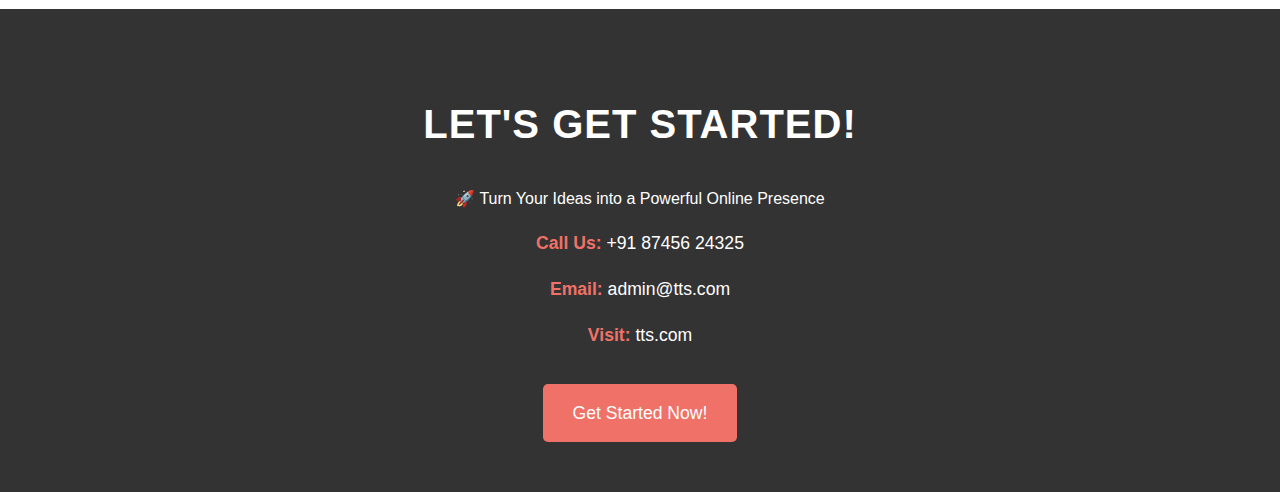
==== commit 54399739: "all done" ====
--- a/index.html
+++ b/index.html
@@ -4,6 +4,9 @@
     <meta charset="UTF-8">
     <meta name="viewport" content="width=device-width, initial-scale=1.0">
     <meta name="description" content="TTS Website Design Services - Custom, Scalable, and Performance-Driven Web Solutions">
+    <link rel="stylesheet" href="https://unpkg.com/swiper/swiper-bundle.min.css"/>
+    
+
     <!-- For Apple devices -->
     <link rel="apple-touch-icon" sizes="180x180" href="TTS logo.png">
 
@@ -23,7 +26,7 @@
     <header class="header">
         <nav id="navbar">
             <a href="#index.html">
-                <img src="TTS logo.png" alt="TTS logo" height="40" >
+                <img src="TTS logo.png" alt="TTS logo" >
             </a>
             <span class="hamburger">&#9776;</span>
             <ul class="nav-links">
@@ -158,51 +161,112 @@
 
 
     <!-- Core Services Section -->
-    <section class="services">
-        <h2>Our Core Services</h2>
-        <ul>
-            <li>📌 Custom Website Development – Stunning, tailor-made websites.</li>
-            <li>📌 E-commerce Solutions – Build, manage, and grow your online store.</li>
-            <li>📌 CMS Development – WordPress, Shopify, and more.</li>
-            <li>📌 Website Redesign & Optimization – Fresh, modern look.</li>
-            <li>📌 SEO & Digital Marketing – Improve visibility and attract customers.</li>
-        </ul>
-        <a href="#portfolio" class="cta-button">🔍 See All Services</a>
-    </section>
+    <div class="services">
+        <div class="slider-container">
+            <h2>Our Service</h2>
+            <h1>Professional Development Services <br> You can Choose From</h1>
+            <div class="swiper testimonial-slider">
+                <div class="swiper-wrapper">
+                    <!-- Slide 1 -->
+                    <div class="swiper-slide">
+                        <img src="https://dreamztech.com/blog/wp-content/uploads/2020/12/custom-web-development.jpg" alt="Therapy 1">
+                        <h3>Custom Website Development</h3>
+                        <p>Stunning, tailor-made websites designed to meet your unique business needs.</p>
+                        <a href="#">+ READ MORE</a>
+                    </div>
+                    <!-- Slide 2 -->
+                    <div class="swiper-slide">
+                        <img src="https://nigatsystems.com/uploads/img/service/1714181807-E-commerce-Nigat-Systems.jpg" alt="Therapy 2">
+                        <h3>E-commerce Solutions</h3>
+                        <p>Build, manage, and grow your online store with our expert e-commerce solutions.</p>
+                        <a href="#">+ READ MORE</a>
+                    </div>
+                    <!-- Slide 3 -->
+                    <div class="swiper-slide">
+                        <img src="https://mug.services/wp-content/uploads/2023/10/cms.jpeg" alt="Therapy 3">
+                        <h3>CMS Development</h3>
+                        <p>Custom CMS development for WordPress, Shopify, and other platforms.</p>
+                        <a href="#">+ READ MORE</a>
+                    </div>
+                    <!-- Slide 4 -->
+                    <div class="swiper-slide">
+                        <img src="https://digiadmultimedia.com/images/pageimage/pageImage1699011111.jpg" alt="Therapy 4">
+                        <h3>Website Redesign & Optimization</h3>
+                        <p>Give your website a fresh, modern look and optimize it for better performance.</p>
+                        <a href="#">+ READ MORE</a>
+                    </div>
+                    <!-- Slide 5 -->
+                    <div class="swiper-slide">
+                        <img src="https://algorizon.com/wp-content/uploads/2024/09/seo.jpg" alt="Therapy 5">
+                        <h3>SEO & Digital Marketing</h3>
+                        <p>Improve your online visibility and attract more customers with our SEO and digital marketing services.</p>
+                        <a href="#">+ READ MORE</a>
+                    </div>
+                </div>
+                <!-- Pagination -->
+                <div class="swiper-pagination"></div>
+    
+                <!-- Navigation Buttons -->
+                <div class="swiper-button-prev"></div>
+                <div class="swiper-button-next"></div>
+            </div>
+        </div>
+    </div>
 
     <!-- Portfolio Section -->
     <section class="portfolio" id="portfolio">
         <h2>Our Work & Success Stories</h2>
-        <ul>
-            <li>🖥️ Business Websites – Clean, professional, and engaging.</li>
-            <li>🛍️ E-commerce Platforms – Secure and scalable online stores.</li>
-            <li>🎨 Creative Portfolios – Showcasing unique artistic expressions.</li>
-        </ul>
-        <a href="#portfolio" class="cta-button">📂 View Our Portfolio</a>
-    </section>
+        <div class="portfolio-content">
+            <ul>
+                <li><span class="icon">🖥️</span> Business Websites – Clean, professional, and engaging.</li>
+                <li><span class="icon">🛍️</span> E-commerce Platforms – Secure and scalable online stores.</li>
+                <li><span class="icon">🎨</span> Creative Portfolios – Showcasing unique artistic expressions.</li>
+            </ul>
+            <a href="#portfolio" class="cta-button">
+                <span class="button-text">📂 View Our Portfolio</span>
+            </a>
+        </div>
+</section>
 
     <!-- Testimonials Section -->
-    <section class="testimonials">
+    <section class="testimonials" id="testimonials">
         <h2>What Our Clients Say</h2>
-        <blockquote>"TTS delivered exactly what we needed – a sleek and high-performing website. Our customer engagement has increased significantly!" — Client Name, Company</blockquote>
-        <blockquote>"Highly professional team! Our website is now lightning-fast and SEO-friendly. We’ve seen a boost in leads." — Client Name, Company</blockquote>
-        <a href="#reviews" class="cta-button">📢 Read More Reviews</a>
-    </section>
+        <div class="testimonial-container">
+            <blockquote>
+                <p>"TTS delivered exactly what we needed – a sleek and high-performing website. Our customer engagement has increased significantly!"</p>
+                <cite>— Client Name, Company</cite>
+            </blockquote>
+            <blockquote>
+                <p>"Highly professional team! Our website is now lightning-fast and SEO-friendly. We’ve seen a boost in leads."</p>
+                <cite>— Client Name, Company</cite>
+            </blockquote>
+        </div>
+        <a href="#reviews" class="cta-button">
+            <span class="button-text">📢 Read More Reviews</span>
+        </a>
+    </section>
+
+
+    
 
     <!-- Contact Section -->
     <footer id="contact">
-        <h2>Let’s Get Started!</h2>
-
+        <h2>Let's Get Started!</h2>
+    
         <div class="inside-footer">
             🚀 Turn Your Ideas into a Powerful Online Presence
-            <p><strong>Call Us:</strong> [Your Contact Number]</p>
-            <p><strong>Email:</strong> [Your Email]</p>
-            🌍 Visit: [Your Website URL]
-            <a href="#" class="cta-button">Get Started Now!</a>
+            <p><strong>Call Us:</strong> +91 87456 24325</p>
+            <p><strong>Email:</strong> admin@tts.com</p>
+            <p><strong>Visit: </strong><a href="#" style="text-decoration: none; color: white;">tts.com</a></p>
+            <a href="#" class="cta-button">
+                <span class="button-text">Get Started Now!</span>
+            </a>
         </div>
     </footer>
+    
 
     <!-- Link JavaScript -->
+    <script src="https://unpkg.com/swiper/swiper-bundle.min.js"></script>
     <script src="scripts.js"></script>
 </body>
 </html>
--- a/styles.css
+++ b/styles.css
@@ -54,8 +54,8 @@
     padding: 0 20px;
 }
 
-.navbar a img {
-    height: 40px; /* Adjusted logo size */
+#navbar a img {
+    height: 2em; /* Adjusted logo size */
     border-radius: 50%; /* Make logo round */
 }
 
@@ -422,11 +422,18 @@
 }
 
 
+/* cta section ...that single button */
+
 
 .cta-section {
     padding: 60px 20px;
     background-color: #f9f9f9;
     text-align: center;
+}
+
+.cta-container:hover{
+    background-color: #db8c86;
+    transform: scale(1.07);
 }
 
 .cta-container {
@@ -477,67 +484,356 @@
 
 
 
-
-.services{
-    border: 3px dotted hotpink;
-    
-}
-
-
-
-
-
-
-
-
-
-
-
-
+/* .services css form here onward---> */
+
+
+.services {
+    background-color: #000;
+    color: #fff;
+    margin: 0;
+    padding: 0;
+    display: flex;
+    justify-content: center;
+    align-items: center;
+    min-height: 100vh;
+}
+
+.slider-container {
+    width: 90%;
+    max-width: 1200px; /* Adjust for desired width */
+    margin: 20px auto; /* Center the container */
+    padding: 20px;
+    background-color: #1E1E1E; /* Dark Background */
+    border-radius: 8px;
+    box-shadow: 0 0 10px rgba(0, 0, 0, 0.3);
+    text-align: center;
+}
+
+.Our{
+    color: #ff5f00;
+}
+
+.slider-container h1 {
+    font-size: 2em; /* Larger Heading */
+    font-weight: bold;
+    margin-bottom: 20px;
+    color: #fff;
+}
+
+.swiper-slide {
+    background-color: #fff; /* White Slide Background */
+    color: #333;
+    border-radius: 5px;
+    margin: 10px;
+    padding: 15px;
+    text-align: left;
+    box-shadow: 0 2px 5px rgba(0, 0, 0, 0.1); /* Subtle Shadow */
+}
+
+.swiper-slide img {
+    width: 100%;
+    height: auto;
+    border-radius: 5px;
+    margin-bottom: 10px;
+}
+
+.swiper-slide h3 {
+    margin-bottom: 5px;
+    color: #333;
+    font-size: 1.2em;
+}
+
+.swiper-slide p {
+    color: #666;
+    font-size: 1em;
+    margin-bottom: 10px;
+}
+
+.swiper-slide a {
+   display: flex;                /* Use flexbox for layout */
+    align-items: center;        /* Vertically align items */
+    justify-content: center;   /* Horizontally align items */
+    color: #fff;
+    background-color: #ff5f00;  /* Orange Read More Button */
+    padding: 8px 16px;
+    text-decoration: none;
+    border-radius: 5px;
+    font-size: 1em;
+    font-weight: bold;
+}
+
+.swiper-slide a img {
+    margin-right: 5px; /* Space between icon and text */
+    width: 20px;       /* Adjust icon size */
+    height: 20px;
+}
+
+/* Pagination Styles */
+.swiper-pagination {
+    position: static; /* Show pagination below the slider */
+    margin-top: 20px;
+}
+
+.swiper-pagination-bullet {
+    background-color: #D3D3D3; /* Light Gray Pagination Dots */
+    opacity: 1;
+}
+
+.swiper-pagination-bullet-active {
+    background-color: #FF5F00; /* Orange Active Dot */
+}
+
+
+
+
+
+/* .portfolio section css started from there ... */
+
+/* Portfolio Section Styles */
+.portfolio {
+    background-color: #f9f9f9; /* Light background */
+    padding: 60px 20px;
+    text-align: center;
+}
+
+.portfolio h2 {
+    font-size: 2.5em;
+    color: #333;
+    margin-bottom: 30px;
+    text-transform: uppercase;
+    letter-spacing: 1px;
+}
+
+.portfolio-content {
+    max-width: 800px;
+    margin: 0 auto;
+}
+
+.portfolio ul {
+    list-style: none;
+    padding: 0;
+    margin-bottom: 30px;
+    display: flex;
+    flex-direction: column;
+    align-items: center;
+}
+
+.portfolio li {
+    font-size: 1.2em;
+    color: #555;
+    margin-bottom: 15px;
+    text-align: left;
+    width: 100%;
+    max-width: 600px;
+    display: flex;
+    align-items: center;
+}
+
+.portfolio li .icon {
+    margin-right: 10px;
+    font-size: 1.5em;
+    color: #FF5F00; /* Accent color for icons */
+}
+
+.portfolio .cta-button {
+    display: inline-block;
+    padding: 15px 30px;
+    background-color: #FF5F00; /* Primary button color */
+    color: #fff;
+    text-decoration: none;
+    border-radius: 5px;
+    font-size: 1.1em;
+    transition: background-color 0.3s ease;
+}
+
+.portfolio .cta-button:hover {
+    background-color: #d45d53; /* Darker shade for hover */
+}
+
+.portfolio .cta-button .button-text {
+    display: inline-block; /* Ensure proper spacing around the icon */
+    vertical-align: middle; /* Align the icon vertically */
+}
+/* Responsive adjustments */
+@media (max-width: 768px) {
+    .portfolio {
+        padding: 40px 10px;
+    }
+
+    .portfolio h2 {
+        font-size: 2em;
+    }
+
+    .portfolio li {
+        font-size: 1em;
+    }
+
+    .portfolio .cta-button {
+        font-size: 1em;
+        padding: 12px 24px;
+    }
+}
+
+
+
+/* what our cleient says */
+
+
+/* Testimonials Section Styles */
+.testimonials {
+    background-color: #fff; /* White background */
+    padding: 60px 20px;
+    text-align: center;
+}
+
+.testimonials h2 {
+    font-size: 2.5em;
+    color: #333;
+    margin-bottom: 40px;
+    text-transform: uppercase;
+    letter-spacing: 1px;
+}
+
+.testimonial-container {
+    max-width: 800px;
+    margin: 0 auto;
+    display: flex;
+    flex-direction: column;
+    align-items: center;
+}
+
+.testimonials blockquote {
+    font-size: 1.2em;
+    color: #555;
+    margin-bottom: 30px;
+    text-align: left;
+    width: 100%;
+    max-width: 600px;
+    border-left: 5px solid #f07167; /* Accent color */
+    padding: 20px;
+    background-color: #f9f9f9; /* Light background for quotes */
+    border-radius: 5px;
+    box-shadow: 0 2px 5px rgba(0, 0, 0, 0.1); /* Subtle shadow */
+}
+
+.testimonials blockquote p {
+    margin-bottom: 15px;
+    line-height: 1.6;
+}
+
+.testimonials blockquote cite {
+    display: block;
+    text-align: right;
+    font-style: italic;
+    color: #777;
+}
+
+.testimonials .cta-button {
+    display: inline-block;
+    padding: 15px 30px;
+    background-color: #f07167; /* Primary button color */
+    color: #fff;
+    text-decoration: none;
+    border-radius: 5px;
+    font-size: 1.1em;
+    transition: background-color 0.3s ease;
+}
+
+.testimonials .cta-button:hover {
+    background-color: #d45d53; /* Darker shade for hover */
+}
+
+.testimonials .cta-button .button-text {
+    display: inline-block; /* Ensure proper spacing around the icon */
+    vertical-align: middle; /* Align the icon vertically */
+}
+
+/* Responsive adjustments */
+@media (max-width: 768px) {
+    .testimonials {
+        padding: 40px 10px;
+    }
+
+    .testimonials h2 {
+        font-size: 2em;
+    }
+
+    .testimonials blockquote {
+        font-size: 1em;
+        padding: 15px;
+    }
+
+    .testimonials .cta-button {
+        font-size: 1em;
+        padding: 12px 24px;
+    }
+}
 
 
 
 
 /* Contact Section */
-footer {
-    background-color: #333;
-    color: white;
-    padding: 20px;
-    text-align: center;
-}
-
-footer h2 {
-    font-size: 22px;
-}
-
-footer p {
-    margin-bottom: 10px;
-}
-
-footer .cta-button {
-    background-color: #007bff;
-    color: white;
-    padding: 10px 20px;
+/* Footer Styles */
+#contact {
+    background-color: #333; /* Dark background */
+    color: #fff;
+    padding: 50px 20px;
+    text-align: center;
+}
+
+#contact h2 {
+    font-size: 2.5em;
+    margin-bottom: 30px;
+    text-transform: uppercase;
+    letter-spacing: 1px;
+}
+
+.inside-footer {
+    max-width: 800px;
+    margin: 0 auto;
+}
+
+.inside-footer p {
+    font-size: 1.1em;
+    margin-bottom: 15px;
+}
+
+.inside-footer strong {
+    color: #f07167; /* Accent color */
+}
+
+#contact .cta-button {
+    display: inline-block;
+    padding: 15px 30px;
+    background-color: #f07167; /* Accent button color */
+    color: #fff;
+    text-decoration: none;
     border-radius: 5px;
+    font-size: 1.1em;
     transition: background-color 0.3s ease;
-}
-
-footer .cta-button:hover {
-    background-color: #0056b3;
-}
-
-
-/* Responsive Design */
+    margin-top: 20px;
+}
+
+#contact .cta-button:hover {
+    background-color: #d9534f; /* Darker shade for hover */
+}
+
+/* Responsive adjustments */
 @media (max-width: 768px) {
-    .header, .hero, .why-choose, .services, .portfolio, .testimonials, footer {
-        padding: 10px;
-    }
-    
-    .header h1, .hero h2, .why-choose h2, .services h2, .portfolio h2, .testimonials h2, footer h2 {
-        font-size: 18px;
-    }
-    
-    .header ul li, .hero ul li, .why-choose ul li, .services ul li, .portfolio ul li {
-        font-size: 14px;
-    }
-}
+    #contact {
+        padding: 40px 10px;
+    }
+
+    #contact h2 {
+        font-size: 2em;
+    }
+
+    .inside-footer p {
+        font-size: 1em;
+    }
+
+    #contact .cta-button {
+        font-size: 1em;
+        padding: 12px 24px;
+    }
+}
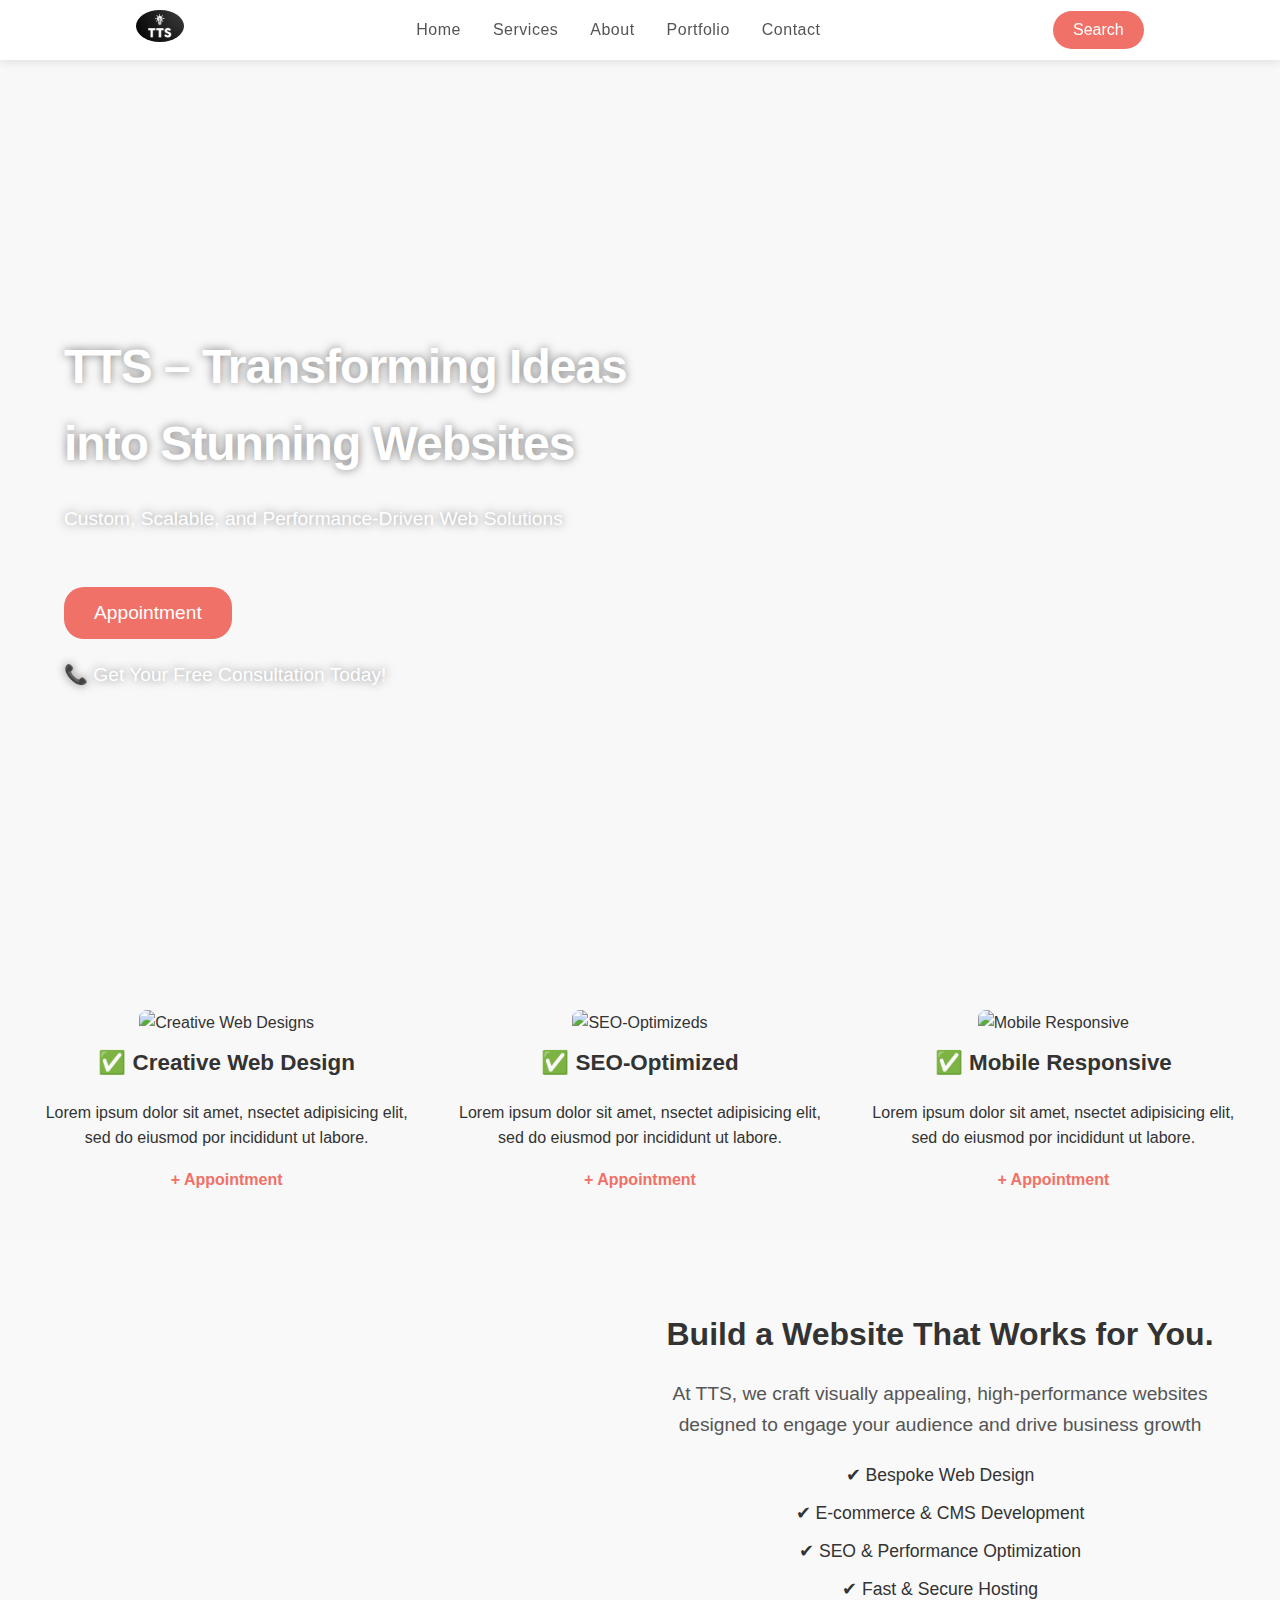
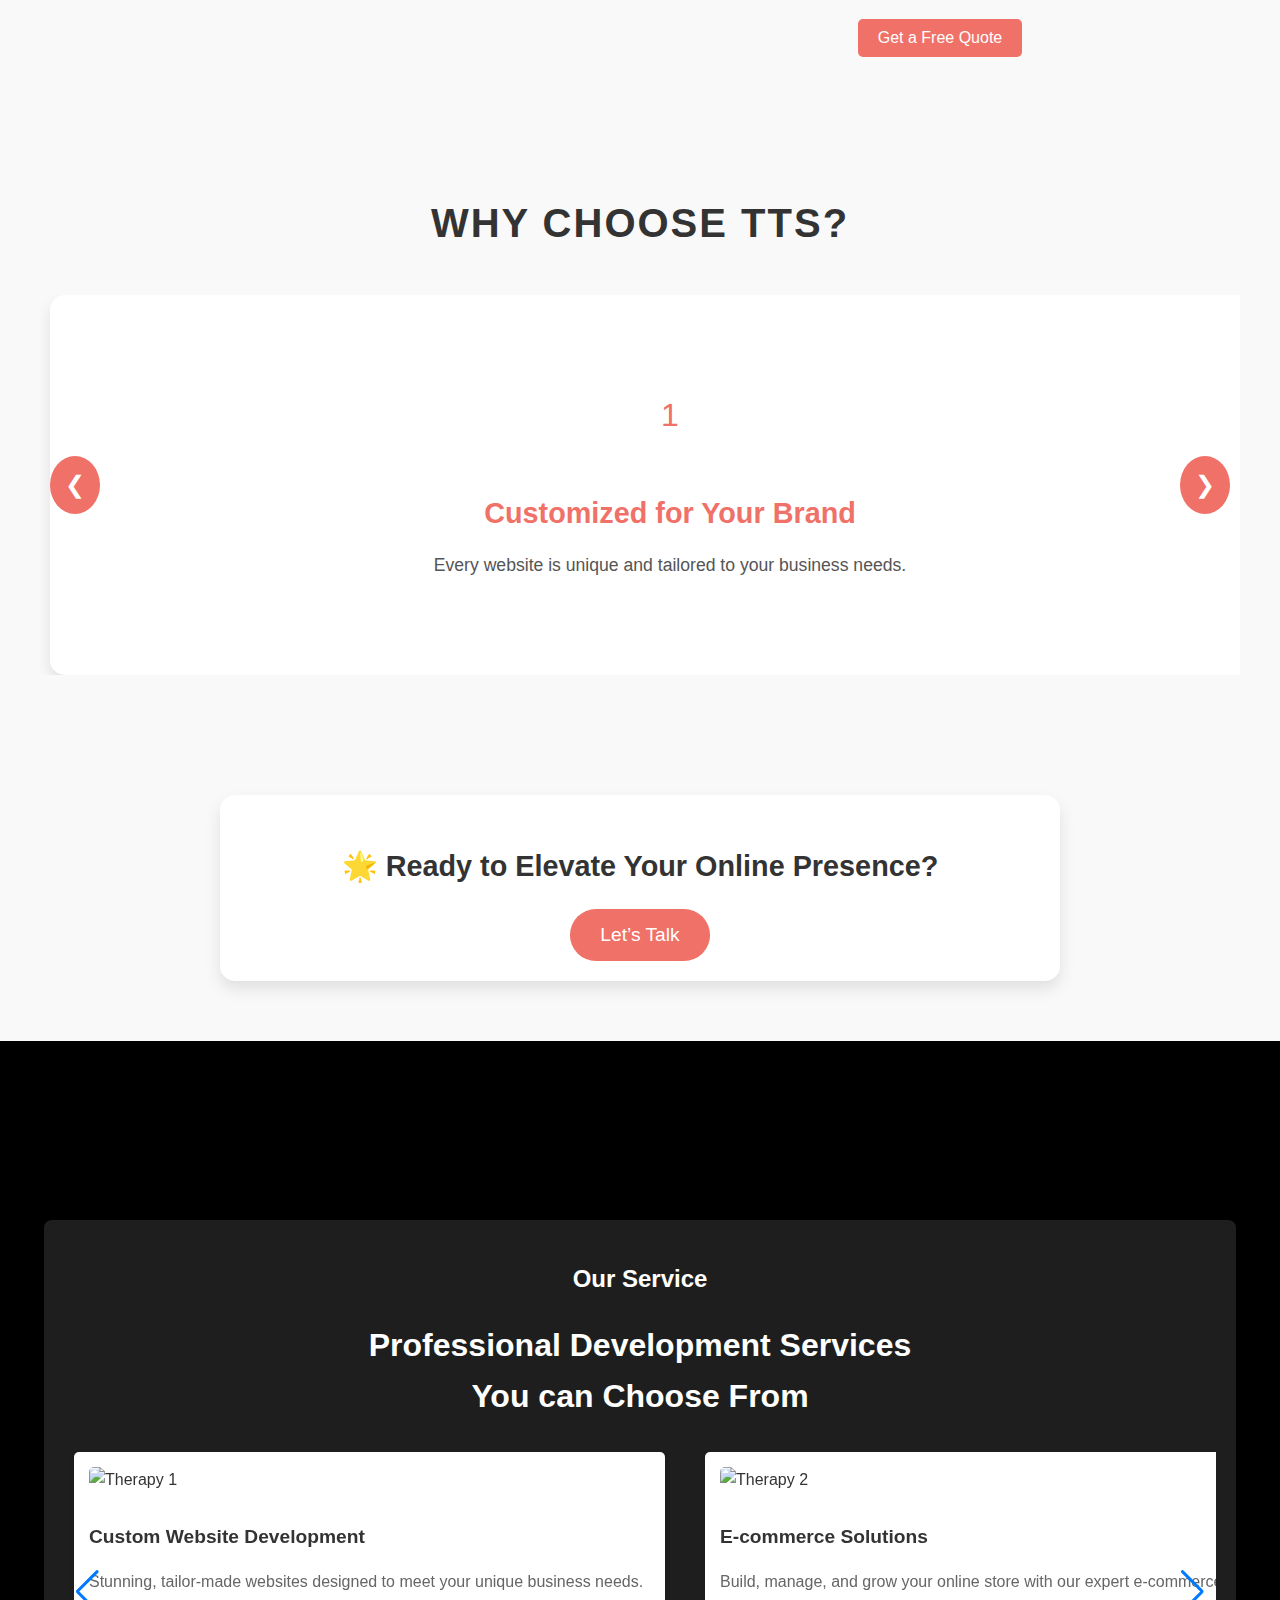
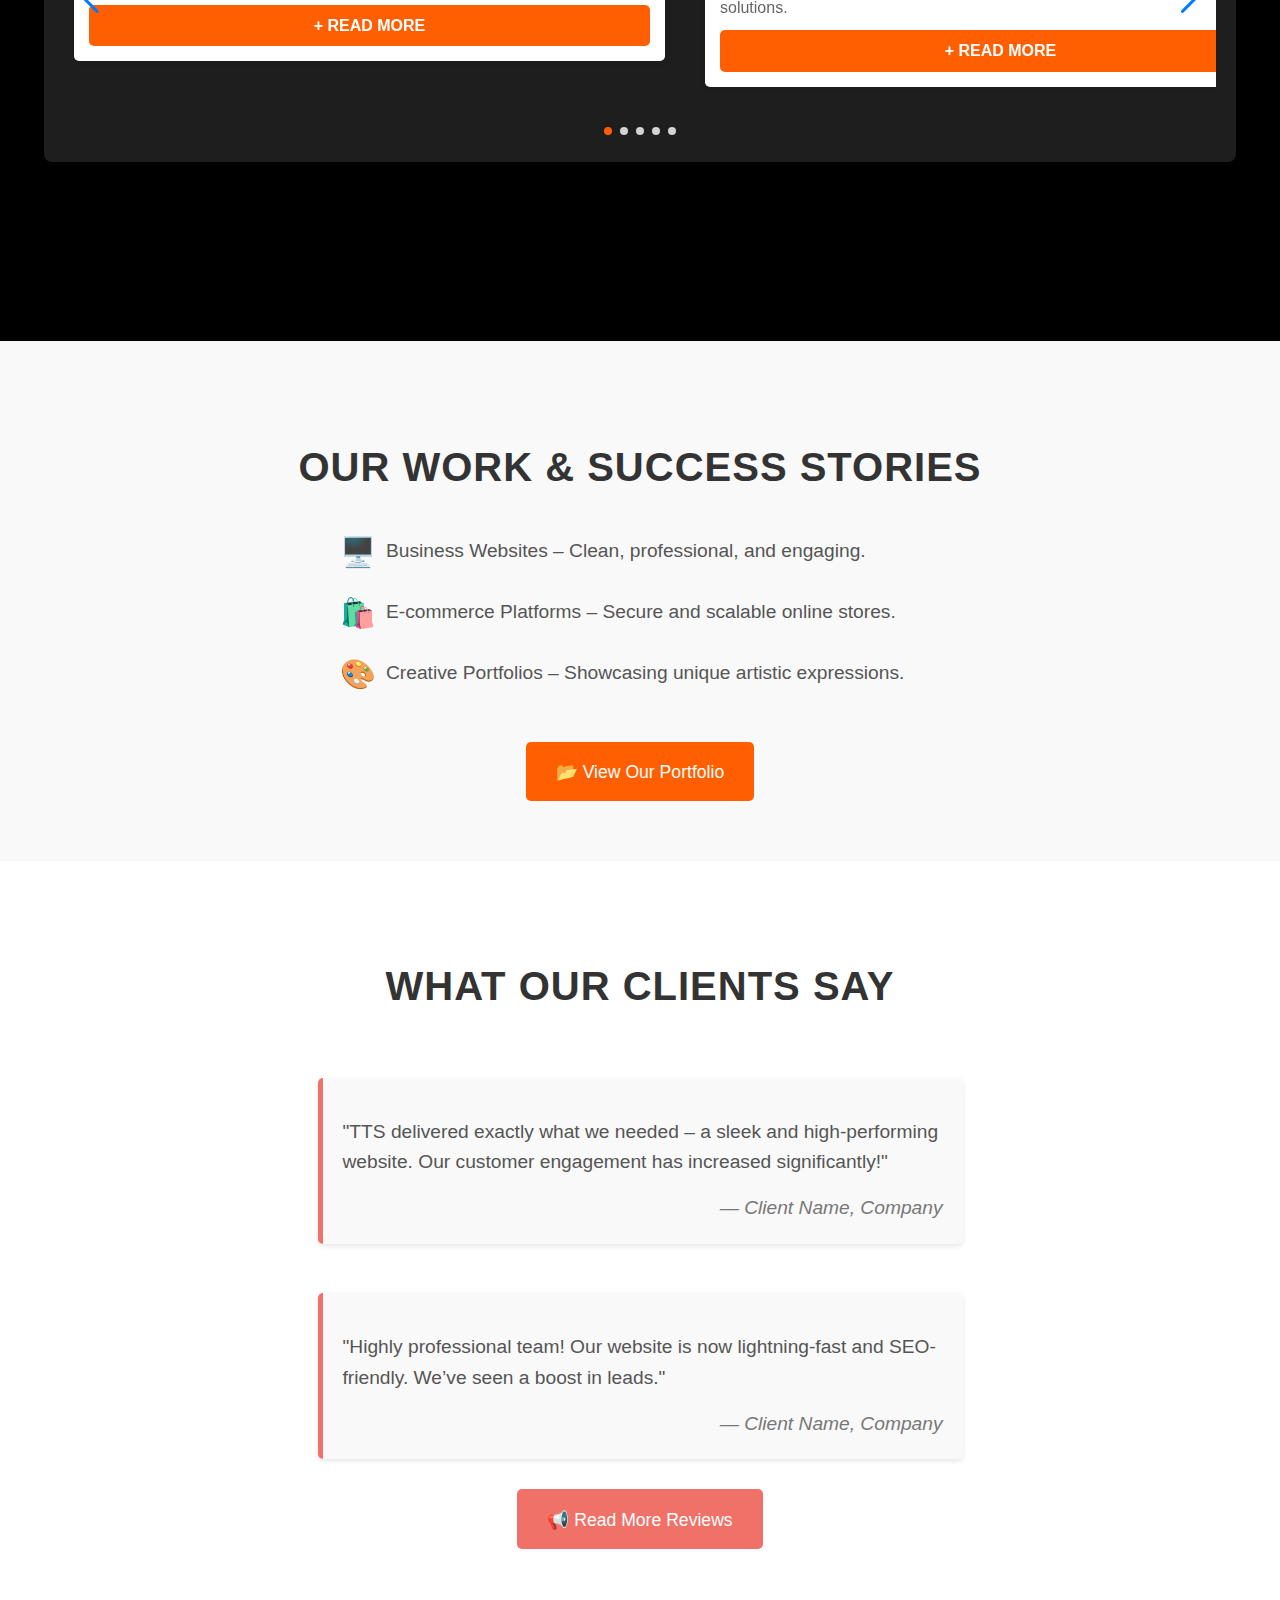
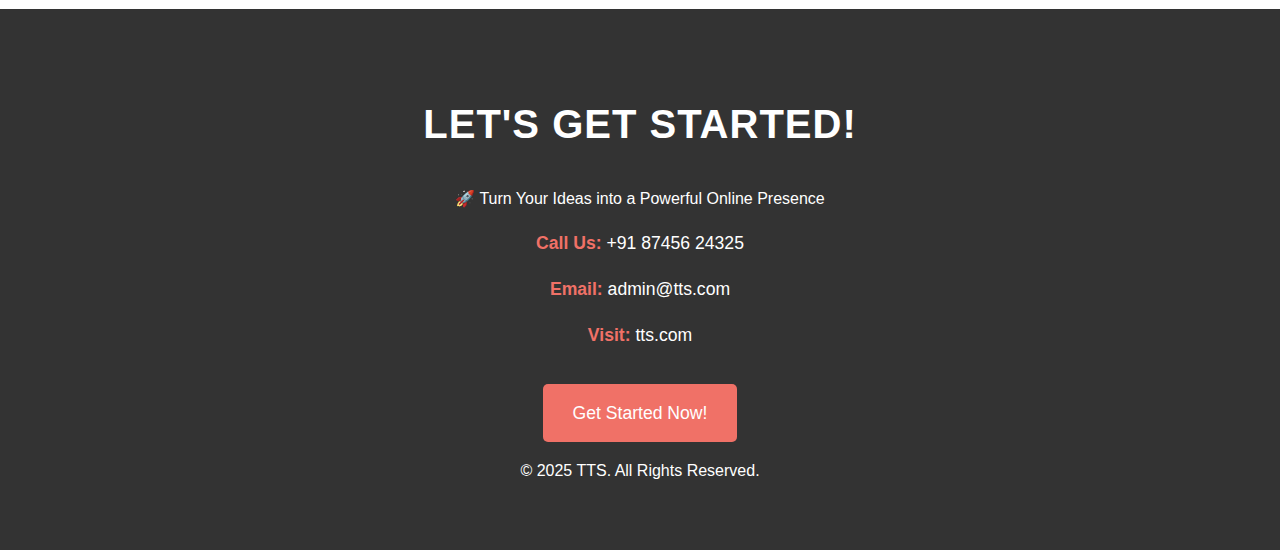
==== commit 77760c3a: "all  pages created" ====
--- a/index.html
+++ b/index.html
@@ -25,15 +25,16 @@
     <!-- Header Section -->
     <header class="header">
         <nav id="navbar">
-            <a href="#index.html">
+            <a href="index.html">
                 <img src="TTS logo.png" alt="TTS logo" >
             </a>
             <span class="hamburger">&#9776;</span>
             <ul class="nav-links">
-                <li><a href="#index.html" src="link of the page">Home</a></li>
-                <li><a href="#index.html" src="link of the page">Services</a></li>
-                <li><a href="#index.html" src="link of the page">About</a></li>
-                <li><a href="#index.html" src="link of the page">Contact</a></li>
+                <li><a href="index.html" src="link of the page">Home</a></li>
+                <li><a href="service.html" src="link of the page">Services</a></li>
+                <li><a href="about.html" src="link of the page">About</a></li>
+                <li><a href="portfolio.html" src="link of the page">Portfolio</a></li>
+                <li><a href="contact.html" src="link of the page">Contact</a></li>
             </ul>
 
             <div class="icons">
@@ -262,6 +263,9 @@
                 <span class="button-text">Get Started Now!</span>
             </a>
         </div>
+        <div class="container">
+            <p>&copy; 2025 TTS. All Rights Reserved.</p>
+        </div>
     </footer>
     
 
